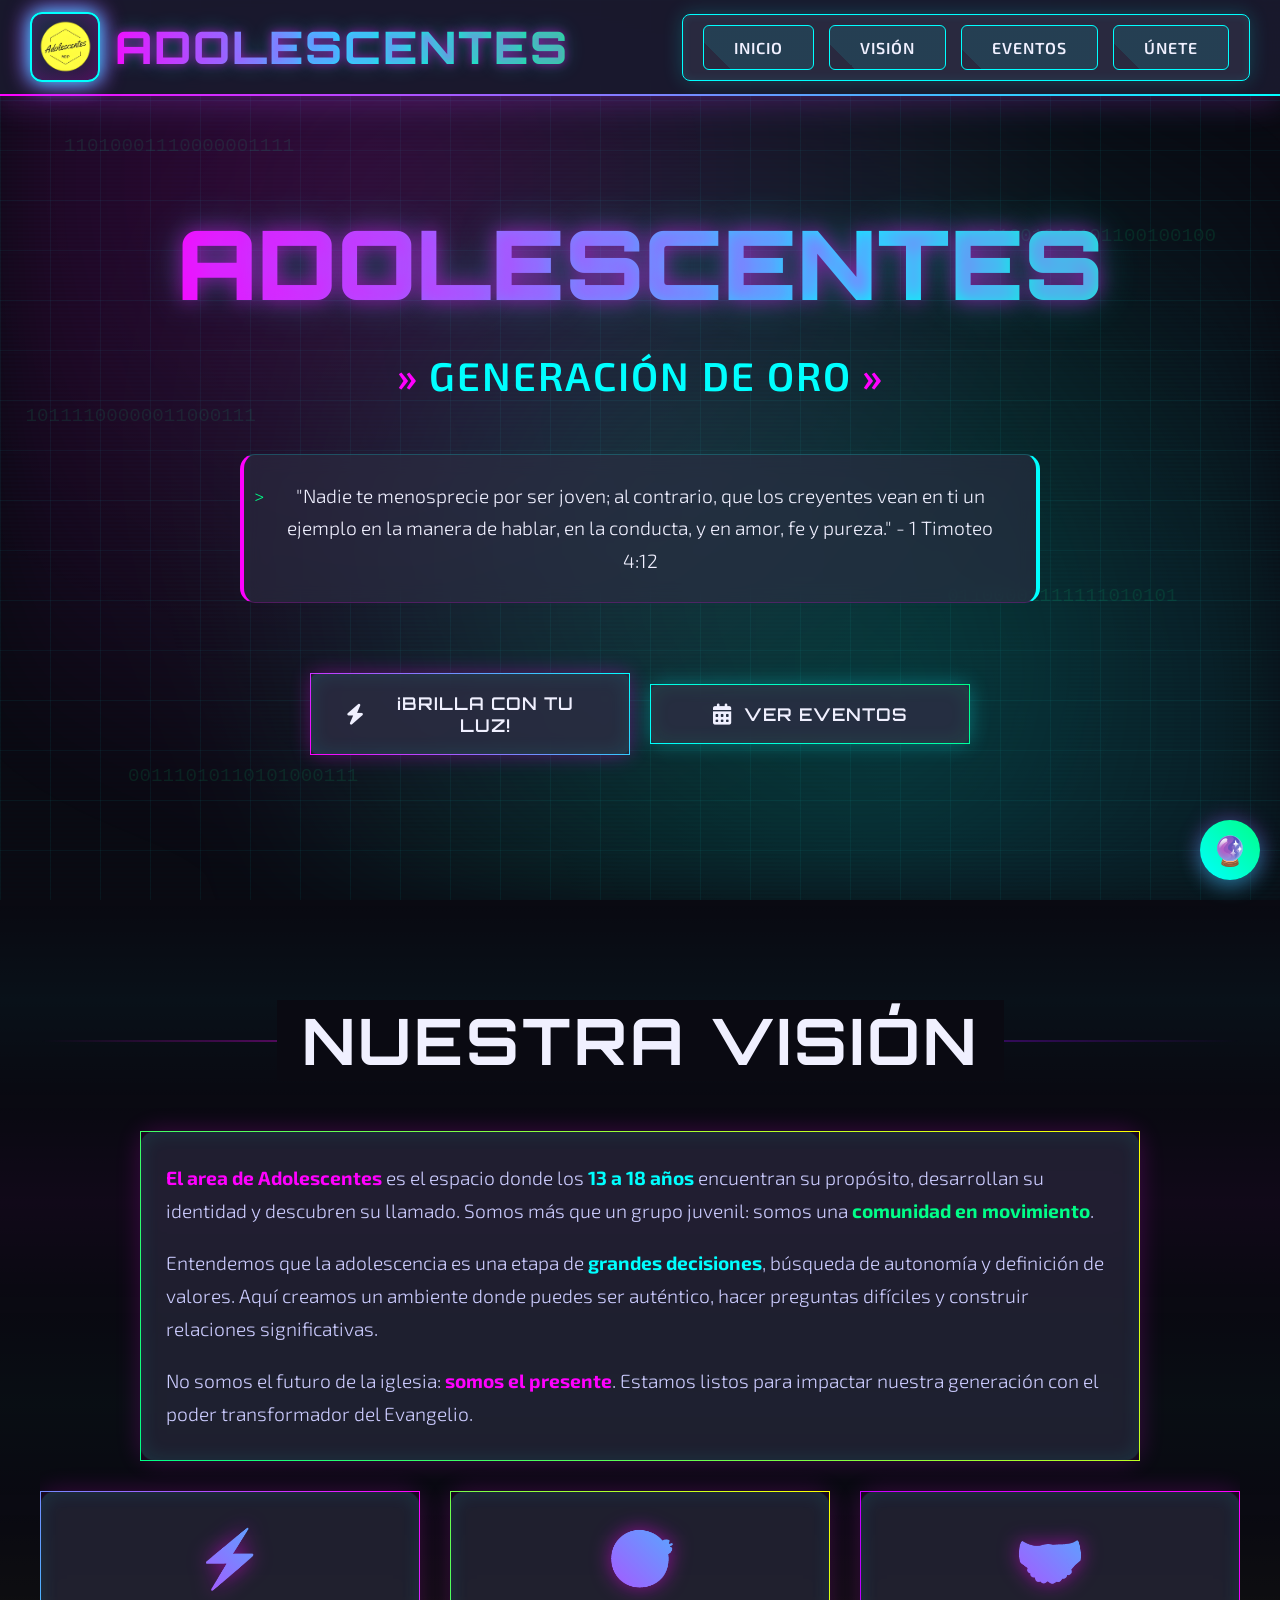
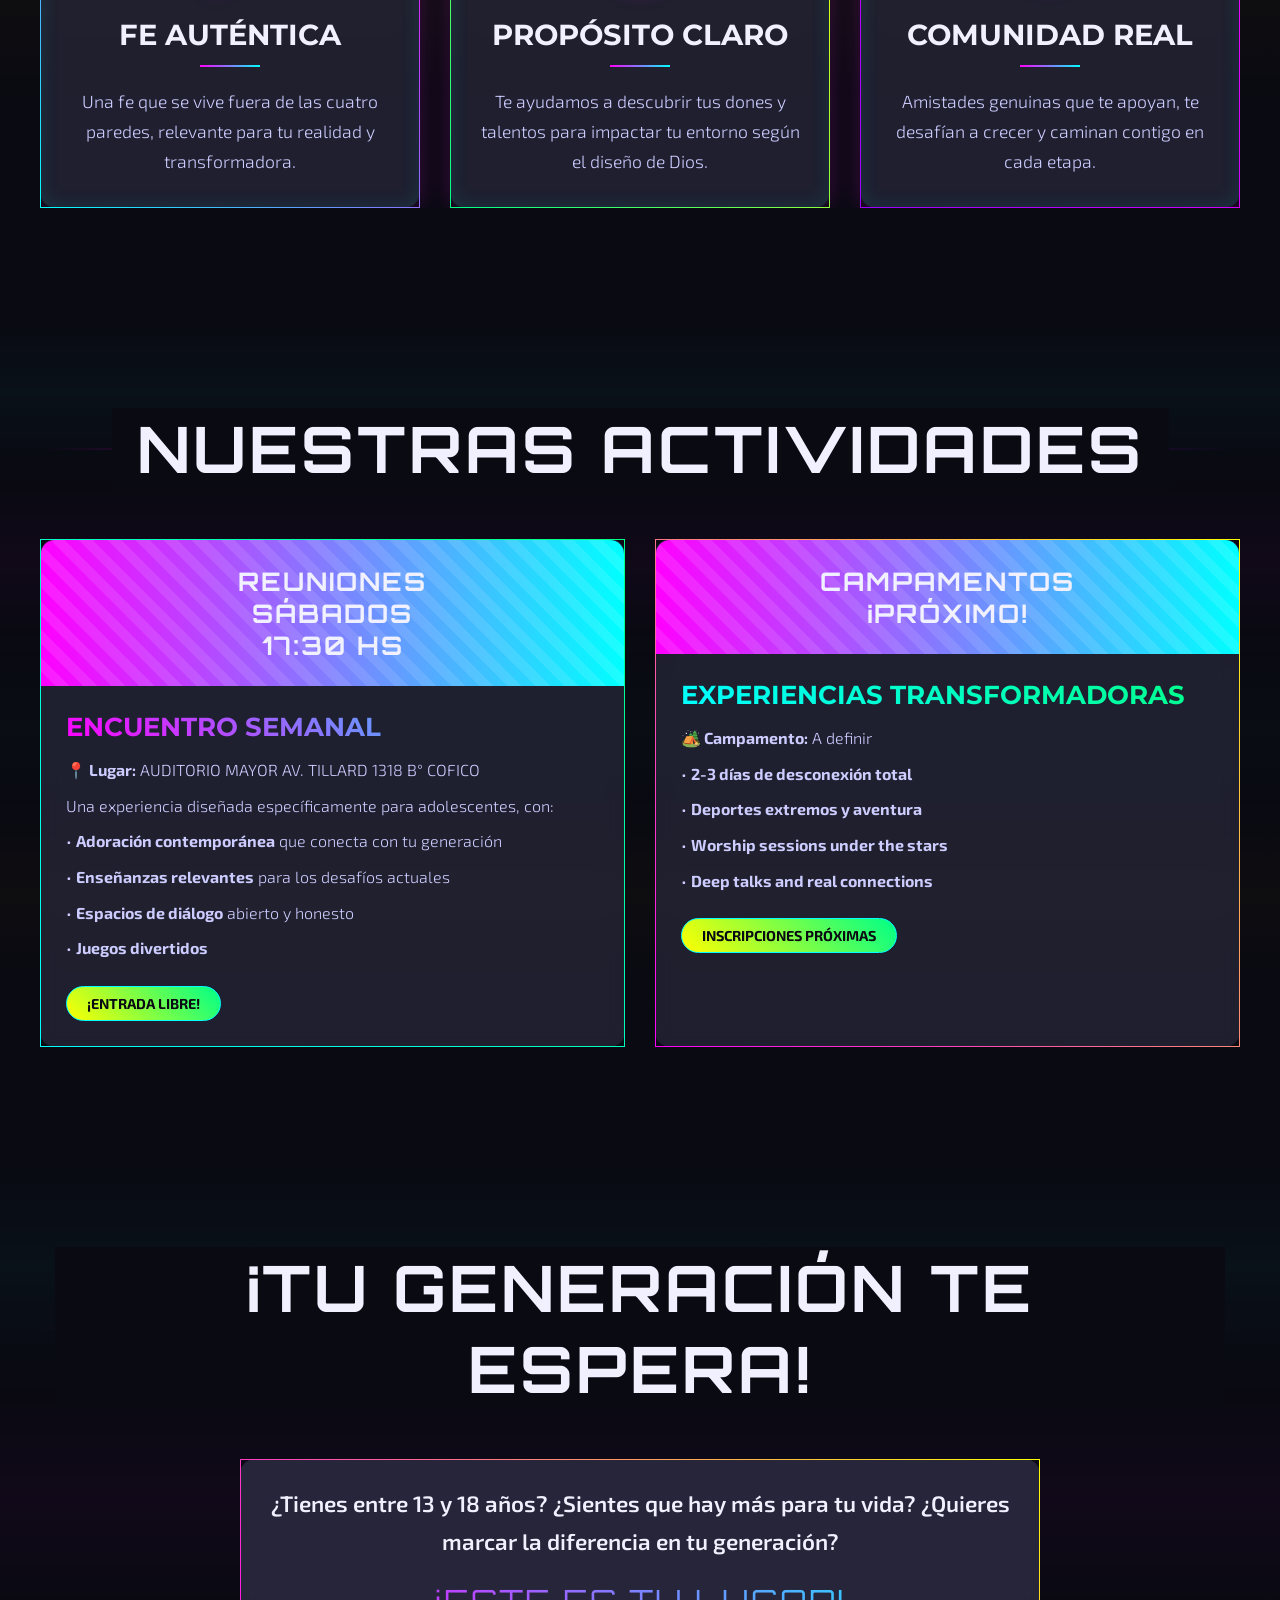
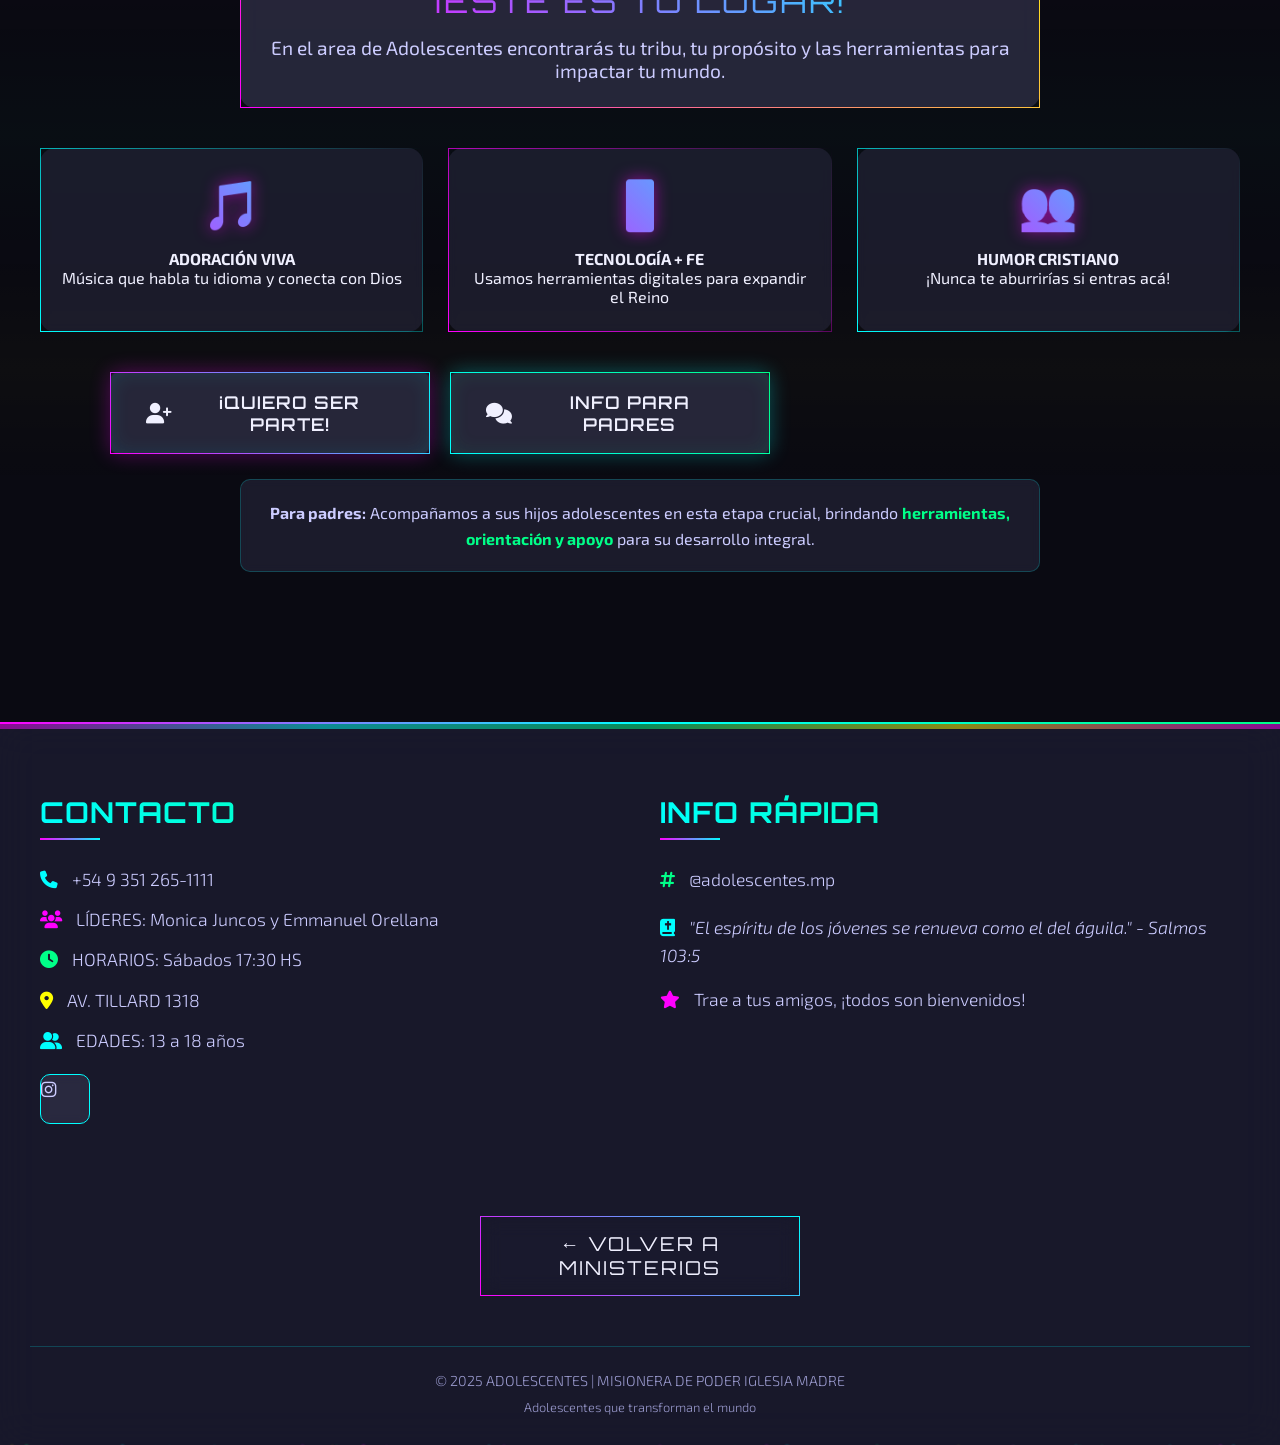
==== ministerios/ministerio-adolescentes.html @ eb5b88ab "Primer subida de la pagina" ====
<!DOCTYPE html>
<html lang="es">
<head>
    <meta charset="UTF-8">
    <meta name="viewport" content="width=device-width, initial-scale=1.0, maximum-scale=5.0">
    <title>ADOLESCENTES | Misionera de Poder</title>
    <link href="https://fonts.googleapis.com/css2?family=Orbitron:wght@400;500;600;700;800&family=Exo+2:wght@300;400;500;600;700&family=Montserrat:wght@400;500;600;700;800&family=Kanit:wght@300;400;600;800&display=swap" rel="stylesheet">
    <link rel="stylesheet" href="https://cdnjs.cloudflare.com/ajax/libs/font-awesome/6.4.0/css/all.min.css">
    <style>
        /* ============================================
           ESTILO TECH URBANO - CYBERPUNK ADOLESCENTE
           ============================================ */
        
        :root {
            /* Paleta cyberpunk/tech */
            --cyber-pink: #FF00FF;
            --cyber-blue: #00FFFF;
            --cyber-green: #00FF88;
            --cyber-yellow: #FFFF00;
            --cyber-purple: #9D00FF;
            --cyber-red: #FF0055;
            --cyber-dark: #0A0A12;
            --cyber-gray: #1A1A2E;
            --cyber-light: #2D2D44;
            --cyber-white: #F0F0FF;
            --hologram-blue: rgba(0, 255, 255, 0.3);
            --hologram-pink: rgba(255, 0, 255, 0.3);
            --grid-color: rgba(0, 255, 255, 0.1);
        }
        
        /* RESET CYBER */
        * {
            margin: 0;
            padding: 0;
            box-sizing: border-box;
        }
        
        body.cyber-teen-page {
            background: var(--cyber-dark);
            color: var(--cyber-white);
            font-family: 'Exo 2', sans-serif;
            overflow-x: hidden;
            position: relative;
            min-height: 100vh;
        }
        
        /* ======================
           1. BACKGROUND MATRIX
           ====================== */
        .cyber-background {
            position: fixed;
            top: 0;
            left: 0;
            width: 100%;
            height: 100%;
            z-index: -3;
            background: 
                /* Grid digital */
                linear-gradient(var(--grid-color) 1px, transparent 1px),
                linear-gradient(90deg, var(--grid-color) 1px, transparent 1px),
                /* Fondo base */
                radial-gradient(circle at 20% 20%, rgba(255, 0, 255, 0.05) 0%, transparent 40%),
                radial-gradient(circle at 80% 80%, rgba(0, 255, 255, 0.05) 0%, transparent 40%),
                radial-gradient(circle at 40% 60%, rgba(0, 255, 136, 0.03) 0%, transparent 40%),
                /* Efecto scanlines */
                repeating-linear-gradient(
                    0deg,
                    transparent,
                    transparent 2px,
                    rgba(0, 255, 255, 0.02) 2px,
                    rgba(0, 255, 255, 0.02) 4px
                );
            background-size: 50px 50px, 50px 50px, cover, cover, cover, 100% 100%;
            opacity: 0.5;
            animation: gridMove 20s linear infinite;
        }
        
        @keyframes gridMove {
            0% {
                background-position: 0 0, 0 0, 0 0, 0 0, 0 0, 0 0;
            }
            100% {
                background-position: 100px 100px, 100px 100px, 0 0, 0 0, 0 0, 0 0;
            }
        }
        
        /* Partículas de datos */
        .data-particle {
            position: fixed;
            width: 3px;
            height: 3px;
            background: var(--cyber-blue);
            border-radius: 50%;
            pointer-events: none;
            opacity: 0;
            animation: dataFall 15s linear infinite;
            filter: blur(1px);
        }
        
        @keyframes dataFall {
            0% {
                transform: translateY(-100px) translateX(0) rotate(0deg);
                opacity: 0;
            }
            10% {
                opacity: 0.8;
            }
            90% {
                opacity: 0.8;
            }
            100% {
                transform: translateY(100vh) translateX(100px) rotate(360deg);
                opacity: 0;
            }
        }
        
        /* ======================
           2. HEADER TECH WEAR CON MENÚ HAMBURGUESA
           ====================== */
        .cyber-header {
            position: fixed;
            top: 0;
            left: 0;
            width: 100%;
            z-index: 1000;
            padding: 12px 0;
            background: rgba(26, 26, 46, 0.98);
            backdrop-filter: blur(20px);
            border-bottom: 2px solid transparent;
            border-image: linear-gradient(90deg, var(--cyber-pink), var(--cyber-blue)) 1;
            box-shadow: 
                0 5px 30px rgba(255, 0, 255, 0.3),
                0 0 50px rgba(0, 255, 255, 0.2);
        }
        
        .cyber-nav-container {
            max-width: 1400px;
            margin: 0 auto;
            display: flex;
            justify-content: space-between;
            align-items: center;
            padding: 0 20px;
        }
        
        .cyber-logo {
            display: flex;
            align-items: center;
            gap: 15px;
            position: relative;
        }
        
        .hologram-logo {
            width: 60px;
            height: 60px;
            border-radius: 12px;
            object-fit: contain;
            border: 2px solid var(--cyber-blue);
            background: linear-gradient(135deg, rgba(0, 255, 255, 0.1), rgba(255, 0, 255, 0.1));
            padding: 6px;
            position: relative;
            overflow: hidden;
            box-shadow: 
                0 0 20px var(--cyber-blue),
                0 0 25px var(--cyber-pink),
                inset 0 0 20px rgba(255, 0, 255, 0.2);
            animation: hologramGlow 3s ease-in-out infinite alternate;
        }
        
        @keyframes hologramGlow {
            0% {
                box-shadow: 
                    0 0 15px var(--cyber-blue),
                    0 0 20px var(--cyber-pink),
                    inset 0 0 15px rgba(255, 0, 255, 0.2);
                filter: hue-rotate(0deg);
            }
            100% {
                box-shadow: 
                    0 0 20px var(--cyber-pink),
                    0 0 25px var(--cyber-blue),
                    inset 0 0 20px rgba(0, 255, 255, 0.3);
                filter: hue-rotate(60deg);
            }
        }
        
        .cyber-title {
            font-family: 'Orbitron', sans-serif;
            font-size: 2.2rem;
            background: linear-gradient(90deg, var(--cyber-pink), var(--cyber-blue), var(--cyber-green));
            -webkit-background-clip: text;
            background-clip: text;
            color: transparent;
            font-weight: 800;
            letter-spacing: 2px;
            text-transform: uppercase;
            position: relative;
            text-shadow: 
                0 0 10px rgba(255, 0, 255, 0.5),
                0 0 20px rgba(0, 255, 255, 0.3);
        }
        
        /* Menú Hamburguesa - Estilo Cyberpunk */
        .cyber-nav {
            display: flex;
            align-items: center;
        }
        
        /* Menú normal para desktop */
        .cyber-nav-desktop {
            display: flex;
            gap: 15px;
            background: rgba(45, 45, 68, 0.8);
            padding: 10px 20px;
            border-radius: 8px;
            border: 1px solid var(--cyber-blue);
            box-shadow: 
                inset 0 0 10px rgba(0, 255, 255, 0.1),
                0 0 20px rgba(0, 255, 255, 0.2);
        }
        
        /* Botón Hamburguesa */
        .cyber-hamburger {
            display: none;
            flex-direction: column;
            justify-content: space-between;
            width: 40px;
            height: 30px;
            background: transparent;
            border: none;
            cursor: pointer;
            padding: 0;
            position: relative;
            z-index: 1001;
        }
        
        .cyber-hamburger span {
            display: block;
            height: 4px;
            width: 100%;
            background: linear-gradient(90deg, var(--cyber-pink), var(--cyber-blue));
            border-radius: 2px;
            transition: all 0.3s ease;
            box-shadow: 0 0 5px rgba(255, 0, 255, 0.5);
        }
        
        .cyber-hamburger.active span:nth-child(1) {
            transform: rotate(45deg) translate(8px, 8px);
            background: var(--cyber-pink);
        }
        
        .cyber-hamburger.active span:nth-child(2) {
            opacity: 0;
        }
        
        .cyber-hamburger.active span:nth-child(3) {
            transform: rotate(-45deg) translate(7px, -7px);
            background: var(--cyber-blue);
        }
        
        /* Menú móvil */
        .cyber-mobile-menu {
            position: fixed;
            top: 0;
            right: -100%;
            width: 100%;
            max-width: 350px;
            height: 100vh;
            background: rgba(10, 10, 18, 0.98);
            backdrop-filter: blur(25px);
            border-left: 2px solid transparent;
            border-image: linear-gradient(180deg, var(--cyber-pink), var(--cyber-blue)) 1;
            box-shadow: 
                -10px 0 30px rgba(255, 0, 255, 0.3),
                -5px 0 50px rgba(0, 255, 255, 0.2);
            padding: 100px 30px 30px;
            transition: right 0.4s cubic-bezier(0.68, -0.55, 0.265, 1.55);
            z-index: 1000;
            overflow-y: auto;
        }
        
        .cyber-mobile-menu.active {
            right: 0;
        }
        
        .cyber-mobile-menu::before {
            content: '';
            position: absolute;
            top: 0;
            left: 0;
            width: 100%;
            height: 100%;
            background: 
                radial-gradient(circle at 20% 30%, rgba(255, 0, 255, 0.1) 0%, transparent 50%),
                radial-gradient(circle at 80% 70%, rgba(0, 255, 255, 0.1) 0%, transparent 50%);
            pointer-events: none;
            z-index: -1;
        }
        
        .mobile-menu-header {
            text-align: center;
            margin-bottom: 40px;
            padding-bottom: 20px;
            border-bottom: 1px solid rgba(0, 255, 255, 0.3);
        }
        
        .mobile-menu-header h3 {
            font-family: 'Orbitron', sans-serif;
            font-size: 1.8rem;
            background: linear-gradient(90deg, var(--cyber-pink), var(--cyber-blue));
            -webkit-background-clip: text;
            background-clip: text;
            color: transparent;
            margin-bottom: 10px;
        }
        
        .mobile-menu-items {
            display: flex;
            flex-direction: column;
            gap: 15px;
        }
        
        .mobile-menu-btn {
            padding: 18px 25px;
            background: rgba(45, 45, 68, 0.7);
            border: 1px solid transparent;
            border-image: linear-gradient(90deg, var(--cyber-blue), var(--cyber-pink)) 1;
            border-radius: 10px;
            color: var(--cyber-white);
            font-family: 'Exo 2', sans-serif;
            font-weight: 600;
            font-size: 1.1rem;
            text-transform: uppercase;
            letter-spacing: 1px;
            text-align: left;
            cursor: pointer;
            transition: all 0.3s ease;
            display: flex;
            align-items: center;
            gap: 15px;
            position: relative;
            overflow: hidden;
        }
        
        .mobile-menu-btn::before {
            content: '>';
            color: var(--cyber-green);
            font-weight: bold;
            opacity: 0;
            transition: opacity 0.3s ease;
        }
        
        .mobile-menu-btn:hover,
        .mobile-menu-btn:active {
            background: rgba(255, 0, 255, 0.1);
            transform: translateX(10px);
            border-image: linear-gradient(90deg, var(--cyber-pink), var(--cyber-blue)) 1;
            box-shadow: 
                0 5px 15px rgba(255, 0, 255, 0.2),
                inset 0 0 10px rgba(0, 255, 255, 0.1);
        }
        
        .mobile-menu-btn:hover::before,
        .mobile-menu-btn:active::before {
            opacity: 1;
        }
        
        .mobile-menu-btn i {
            color: var(--cyber-blue);
            font-size: 1.2rem;
            width: 25px;
        }
        
        .mobile-menu-footer {
            margin-top: 40px;
            padding-top: 20px;
            border-top: 1px solid rgba(255, 0, 255, 0.3);
            text-align: center;
        }
        
        .mobile-menu-footer p {
            color: #CCCCFF;
            font-size: 0.9rem;
            opacity: 0.8;
        }
        
        .menu-overlay {
            position: fixed;
            top: 0;
            left: 0;
            width: 100%;
            height: 100%;
            background: rgba(0, 0, 0, 0.7);
            backdrop-filter: blur(5px);
            z-index: 999;
            opacity: 0;
            visibility: hidden;
            transition: all 0.3s ease;
        }
        
        .menu-overlay.active {
            opacity: 1;
            visibility: visible;
        }
        
        /* Botones estilo terminal para desktop */
        .terminal-btn {
            padding: 12px 25px;
            background: transparent;
            border: 1px solid var(--cyber-blue);
            color: var(--cyber-white);
            font-family: 'Exo 2', sans-serif;
            font-weight: 600;
            text-transform: uppercase;
            letter-spacing: 1px;
            cursor: pointer;
            position: relative;
            overflow: hidden;
            transition: all 0.3s ease;
            font-size: 0.9rem;
            border-radius: 6px;
            background: linear-gradient(45deg, transparent 50%, rgba(0, 255, 255, 0.1) 50%);
            background-size: 250% 250%;
            background-position: right bottom;
        }
        
        .terminal-btn:hover {
            background-position: left top;
            border-color: var(--cyber-pink);
            color: var(--cyber-pink);
            transform: translateY(-2px);
            box-shadow: 
                0 5px 15px rgba(255, 0, 255, 0.3),
                inset 0 0 10px rgba(255, 0, 255, 0.1);
        }
        
        .terminal-btn::before {
            content: '>';
            position: absolute;
            left: 10px;
            opacity: 0;
            transition: opacity 0.3s ease;
        }
        
        .terminal-btn:hover::before {
            opacity: 1;
        }
        
        /* ======================
           3. HERO CYBERPUNK
           ====================== */
        .cyber-hero {
            min-height: 100vh;
            display: flex;
            flex-direction: column;
            align-items: center;
            justify-content: center;
            padding: 100px 20px 40px;
            position: relative;
            overflow: hidden;
            text-align: center;
        }
        
        .cyber-hero::before {
            content: '';
            position: absolute;
            top: 0;
            left: 0;
            width: 100%;
            height: 100%;
            background: 
                radial-gradient(circle at 30% 20%, rgba(255, 0, 255, 0.15) 0%, transparent 60%),
                radial-gradient(circle at 70% 80%, rgba(0, 255, 255, 0.15) 0%, transparent 60%),
                radial-gradient(circle at 50% 50%, rgba(0, 255, 136, 0.1) 0%, transparent 70%);
            z-index: -1;
            filter: blur(40px);
        }
        
        .main-title-cyber {
            font-family: 'Orbitron', sans-serif;
            font-weight: 900;
            font-size: 3.5rem;
            text-transform: uppercase;
            margin-bottom: 15px;
            position: relative;
            line-height: 1;
            padding: 0 15px;
        }
        
        .title-cyber {
            background: linear-gradient(
                90deg,
                var(--cyber-pink),
                var(--cyber-blue),
                var(--cyber-green),
                var(--cyber-yellow),
                var(--cyber-purple)
            );
            -webkit-background-clip: text;
            background-clip: text;
            color: transparent;
            background-size: 300% 300%;
            animation: cyberFlow 8s ease infinite;
            position: relative;
            display: inline-block;
            text-shadow: 
                0 0 20px rgba(255, 0, 255, 0.5),
                0 0 40px rgba(0, 255, 255, 0.3);
        }
        
        @keyframes cyberFlow {
            0%, 100% { background-position: 0% 50%; }
            50% { background-position: 100% 50%; }
        }
        
        .hero-subtitle-cyber {
            font-family: 'Exo 2', sans-serif;
            font-size: 1.8rem;
            margin: 25px 0;
            color: var(--cyber-blue);
            font-weight: 600;
            letter-spacing: 2px;
            text-transform: uppercase;
            position: relative;
            display: inline-block;
            padding: 0 20px;
        }
        
        .hero-subtitle-cyber::before,
        .hero-subtitle-cyber::after {
            content: '»';
            color: var(--cyber-pink);
            margin: 0 10px;
            animation: blink 1s infinite alternate;
        }
        
        @keyframes blink {
            0% { opacity: 0.3; }
            100% { opacity: 1; }
        }
        
        .hero-tagline-cyber {
            font-size: 1.2rem;
            max-width: 800px;
            margin: 30px auto;
            color: var(--cyber-white);
            line-height: 1.7;
            background: rgba(45, 45, 68, 0.6);
            padding: 25px;
            border-radius: 15px;
            border-left: 4px solid var(--cyber-pink);
            border-right: 4px solid var(--cyber-blue);
            position: relative;
            font-weight: 300;
            backdrop-filter: blur(10px);
            border-top: 1px solid rgba(0, 255, 255, 0.2);
            border-bottom: 1px solid rgba(255, 0, 255, 0.2);
        }
        
        .hero-tagline-cyber::before {
            content: '>';
            position: absolute;
            left: 10px;
            color: var(--cyber-green);
            animation: cursorBlink 1s infinite;
        }
        
        @keyframes cursorBlink {
            0%, 100% { opacity: 0; }
            50% { opacity: 1; }
        }
        
        /* Botones estilo interfaz */
        .cyber-buttons {
            display: flex;
            flex-direction: column;
            gap: 20px;
            justify-content: center;
            align-items: center;
            width: 100%;
            max-width: 500px;
            margin-top: 40px;
        }
        
        .interface-btn {
            padding: 18px 35px;
            font-family: 'Orbitron', sans-serif;
            font-weight: 600;
            font-size: 1.1rem;
            text-transform: uppercase;
            letter-spacing: 1px;
            border: none;
            cursor: pointer;
            position: relative;
            overflow: hidden;
            transition: all 0.4s ease;
            border-radius: 8px;
            width: 100%;
            max-width: 320px;
            display: flex;
            align-items: center;
            justify-content: center;
            gap: 12px;
            background: rgba(45, 45, 68, 0.8);
            backdrop-filter: blur(10px);
            border: 1px solid transparent;
        }
        
        .interface-btn-primary {
            border-image: linear-gradient(45deg, var(--cyber-pink), var(--cyber-blue)) 1;
            color: var(--cyber-white);
            box-shadow: 
                0 0 20px rgba(255, 0, 255, 0.3),
                inset 0 0 20px rgba(0, 255, 255, 0.1);
        }
        
        .interface-btn-secondary {
            border-image: linear-gradient(45deg, var(--cyber-blue), var(--cyber-green)) 1;
            color: var(--cyber-white);
            box-shadow: 
                0 0 20px rgba(0, 255, 255, 0.3),
                inset 0 0 20px rgba(0, 255, 136, 0.1);
        }
        
        .interface-btn:hover {
            transform: translateY(-5px) scale(1.05);
            box-shadow: 
                0 10px 30px rgba(255, 0, 255, 0.5),
                inset 0 0 30px rgba(0, 255, 255, 0.2);
        }
        
        .btn-icon-cyber {
            font-size: 1.3rem;
            animation: iconPulse 2s infinite alternate;
        }
        
        @keyframes iconPulse {
            0% { 
                transform: scale(1);
                filter: drop-shadow(0 0 5px var(--cyber-blue));
            }
            100% { 
                transform: scale(1.2);
                filter: drop-shadow(0 0 10px var(--cyber-pink));
            }
        }
        
        /* ======================
           4. SECTIONS HUD STYLE
           ====================== */
        .cyber-section {
            padding: 80px 20px;
            position: relative;
            overflow: hidden;
        }
        
        .cyber-section::before {
            content: '';
            position: absolute;
            top: 0;
            left: 0;
            width: 100%;
            height: 100%;
            background: linear-gradient(
                180deg,
                transparent 0%,
                rgba(0, 255, 255, 0.03) 10%,
                transparent 20%,
                rgba(255, 0, 255, 0.03) 30%,
                transparent 40%,
                rgba(0, 255, 136, 0.02) 50%,
                transparent 60%,
                rgba(255, 255, 0, 0.02) 70%,
                transparent 80%
            );
            pointer-events: none;
        }
        
        .section-container-cyber {
            max-width: 1200px;
            margin: 0 auto;
            position: relative;
            padding: 0 15px;
        }
        
        .section-title-cyber {
            font-family: 'Orbitron', sans-serif;
            font-size: 2.5rem;
            text-align: center;
            margin-bottom: 50px;
            text-transform: uppercase;
            position: relative;
            color: var(--cyber-white);
            letter-spacing: 3px;
            padding: 0 15px;
        }
        
        .section-title-cyber::before {
            content: '';
            position: absolute;
            top: 50%;
            left: 0;
            width: 100%;
            height: 2px;
            background: linear-gradient(90deg, 
                transparent,
                var(--cyber-pink),
                var(--cyber-blue),
                var(--cyber-green),
                var(--cyber-purple),
                transparent
            );
            z-index: -1;
            transform: translateY(-50%);
            opacity: 0.3;
        }
        
        .section-title-text-cyber {
            background: var(--cyber-dark);
            padding: 0 25px;
            position: relative;
            display: inline-block;
        }
        
        /* Tarjetas estilo panel HUD */
        .hud-grid {
            display: grid;
            grid-template-columns: 1fr;
            gap: 30px;
        }
        
        .hud-card {
            background: rgba(45, 45, 68, 0.6);
            border-radius: 15px;
            padding: 30px 25px;
            position: relative;
            overflow: hidden;
            border: 1px solid transparent;
            border-image: linear-gradient(45deg, var(--cyber-blue), var(--cyber-pink)) 1;
            transition: all 0.4s ease;
            backdrop-filter: blur(10px);
            box-shadow: 
                inset 0 0 20px rgba(0, 255, 255, 0.1),
                0 0 25px rgba(255, 0, 255, 0.2);
        }
        
        .hud-card:nth-child(even) {
            border-image: linear-gradient(45deg, var(--cyber-green), var(--cyber-yellow)) 1;
        }
        
        .hud-card:nth-child(3n) {
            border-image: linear-gradient(45deg, var(--cyber-purple), var(--cyber-pink)) 1;
        }
        
        .hud-card:hover {
            transform: translateY(-8px) scale(1.02);
            box-shadow: 
                inset 0 0 25px rgba(0, 255, 255, 0.2),
                0 10px 35px rgba(255, 0, 255, 0.3),
                0 0 40px rgba(0, 255, 136, 0.3);
        }
        
        .hud-card::before {
            content: '';
            position: absolute;
            top: 0;
            left: -100%;
            width: 100%;
            height: 100%;
            background: linear-gradient(
                90deg,
                transparent,
                rgba(255, 255, 255, 0.1),
                transparent
            );
            transition: left 0.7s ease;
        }
        
        .hud-card:hover::before {
            left: 100%;
        }
        
        .card-icon-cyber {
            font-size: 3.5rem;
            margin-bottom: 25px;
            text-align: center;
            background: linear-gradient(45deg, var(--cyber-pink), var(--cyber-blue));
            -webkit-background-clip: text;
            background-clip: text;
            color: transparent;
            filter: drop-shadow(0 0 10px rgba(255, 0, 255, 0.5));
            animation: iconFloat 3s ease-in-out infinite;
        }
        
        @keyframes iconFloat {
            0%, 100% { transform: translateY(0); }
            50% { transform: translateY(-10px); }
        }
        
        .hud-card h3 {
            font-family: 'Montserrat', sans-serif;
            font-size: 1.8rem;
            margin-bottom: 20px;
            color: var(--cyber-white);
            text-align: center;
            font-weight: 700;
            position: relative;
            padding-bottom: 15px;
        }
        
        .hud-card h3::after {
            content: '';
            position: absolute;
            bottom: 0;
            left: 50%;
            transform: translateX(-50%);
            width: 60px;
            height: 2px;
            background: linear-gradient(90deg, var(--cyber-pink), var(--cyber-blue));
        }
        
        .hud-card p {
            color: #CCCCFF;
            line-height: 1.7;
            text-align: center;
            font-size: 1.1rem;
            font-weight: 300;
        }
        
        /* ======================
           5. EVENTOS TECH
           ====================== */
        .tech-grid {
            display: grid;
            grid-template-columns: 1fr;
            gap: 30px;
        }
        
        .tech-card {
            background: rgba(45, 45, 68, 0.6);
            border-radius: 15px;
            overflow: hidden;
            border: 1px solid transparent;
            border-image: linear-gradient(45deg, var(--cyber-blue), var(--cyber-green)) 1;
            transition: all 0.4s ease;
            position: relative;
            backdrop-filter: blur(10px);
        }
        
        .tech-card:nth-child(even) {
            border-image: linear-gradient(45deg, var(--cyber-pink), var(--cyber-yellow)) 1;
        }
        
        .tech-card:hover {
            transform: translateY(-8px);
            box-shadow: 
                0 12px 35px rgba(0, 255, 255, 0.3),
                0 0 40px rgba(255, 0, 255, 0.3);
        }
        
        .tech-date {
            background: linear-gradient(90deg, var(--cyber-pink), var(--cyber-blue));
            padding: 25px;
            text-align: center;
            font-family: 'Orbitron', sans-serif;
            font-weight: 700;
            font-size: 1.6rem;
            color: var(--cyber-white);
            letter-spacing: 2px;
            position: relative;
            overflow: hidden;
        }
        
        .tech-date::before {
            content: '';
            position: absolute;
            top: 0;
            left: 0;
            width: 100%;
            height: 100%;
            background: repeating-linear-gradient(
                45deg,
                transparent,
                transparent 10px,
                rgba(255, 255, 255, 0.1) 10px,
                rgba(255, 255, 255, 0.1) 20px
            );
        }
        
        .tech-content {
            padding: 25px;
        }
        
        .tech-content h4 {
            font-family: 'Montserrat', sans-serif;
            font-size: 1.6rem;
            margin-bottom: 15px;
            background: linear-gradient(45deg, var(--cyber-pink), var(--cyber-blue));
            -webkit-background-clip: text;
            background-clip: text;
            color: transparent;
            font-weight: 700;
        }
        
        .tech-card:nth-child(even) .tech-content h4 {
            background: linear-gradient(45deg, var(--cyber-blue), var(--cyber-green));
            -webkit-background-clip: text;
            background-clip: text;
            color: transparent;
        }
        
        .tech-content p {
            color: #CCCCFF;
            margin-bottom: 10px;
            line-height: 1.6;
            font-weight: 300;
            font-size: 1rem;
        }
        
        .tech-tag {
            display: inline-block;
            background: linear-gradient(45deg, var(--cyber-yellow), var(--cyber-green));
            color: var(--cyber-dark);
            padding: 8px 20px;
            border-radius: 20px;
            font-size: 0.9rem;
            margin-top: 15px;
            font-weight: 700;
            border: 1px solid var(--cyber-blue);
        }
        
        /* ======================
           6. VALORES DIGITALES
           ====================== */
        .digital-values {
            display: grid;
            grid-template-columns: repeat(auto-fit, minmax(220px, 1fr));
            gap: 25px;
            margin-top: 40px;
        }
        
        .value-chip {
            background: rgba(45, 45, 68, 0.5);
            padding: 25px 20px;
            border-radius: 15px;
            text-align: center;
            border: 1px solid transparent;
            border-image: linear-gradient(45deg, var(--cyber-blue), transparent) 1;
            transition: all 0.3s ease;
            position: relative;
            overflow: hidden;
            backdrop-filter: blur(5px);
        }
        
        .value-chip:nth-child(even) {
            border-image: linear-gradient(45deg, var(--cyber-pink), transparent) 1;
        }
        
        .value-chip:hover {
            transform: translateY(-5px) scale(1.05);
            box-shadow: 
                0 10px 25px rgba(0, 255, 255, 0.3),
                inset 0 0 20px rgba(255, 0, 255, 0.1);
        }
        
        .icon-chip {
            font-size: 3rem;
            margin-bottom: 15px;
            background: linear-gradient(45deg, var(--cyber-pink), var(--cyber-blue));
            -webkit-background-clip: text;
            background-clip: text;
            color: transparent;
            filter: drop-shadow(0 0 8px rgba(255, 0, 255, 0.5));
        }
        
        /* ======================
           7. FOOTER CYBER
           ====================== */
        .cyber-footer {
            background: rgba(26, 26, 46, 0.9);
            padding: 60px 20px 25px;
            border-top: 2px solid transparent;
            border-image: linear-gradient(90deg, var(--cyber-pink), var(--cyber-blue), var(--cyber-green)) 1;
            position: relative;
            overflow: hidden;
            backdrop-filter: blur(20px);
        }
        
        .cyber-footer::before {
            content: '';
            position: absolute;
            top: 0;
            left: 0;
            width: 100%;
            height: 5px;
            background: linear-gradient(90deg, 
                var(--cyber-pink), 
                var(--cyber-blue), 
                var(--cyber-green),
                var(--cyber-yellow),
                var(--cyber-pink));
            opacity: 0.5;
        }
        
        .footer-content-cyber {
            max-width: 1200px;
            margin: 0 auto;
            position: relative;
            z-index: 2;
            display: grid;
            grid-template-columns: 1fr;
            gap: 40px;
        }
        
        .footer-column-cyber h4 {
            font-family: 'Orbitron', sans-serif;
            font-size: 1.8rem;
            margin-bottom: 25px;
            background: linear-gradient(45deg, var(--cyber-blue), var(--cyber-green));
            -webkit-background-clip: text;
            background-clip: text;
            color: transparent;
            letter-spacing: 1px;
            position: relative;
            padding-bottom: 10px;
        }
        
        .footer-column-cyber h4::after {
            content: '';
            position: absolute;
            bottom: 0;
            left: 0;
            width: 60px;
            height: 2px;
            background: linear-gradient(90deg, var(--cyber-pink), var(--cyber-blue));
        }
        
        .footer-column-cyber p, .footer-column-cyber a {
            color: #CCCCFF;
            margin-bottom: 12px;
            display: block;
            text-decoration: none;
            transition: all 0.3s ease;
            font-size: 1.1rem;
            font-weight: 300;
            line-height: 1.6;
        }
        
        .footer-column-cyber a:hover {
            color: var(--cyber-pink);
            transform: translateX(5px);
            text-shadow: 0 0 10px rgba(255, 0, 255, 0.5);
        }
        
        .social-cyber {
            display: flex;
            gap: 15px;
            margin-top: 20px;
            flex-wrap: wrap;
        }
        
        .social-chip {
            width: 50px;
            height: 50px;
            border-radius: 10px;
            background: rgba(45, 45, 68, 0.8);
            display: flex;
            align-items: center;
            justify-content: center;
            color: var(--cyber-white);
            font-size: 1.3rem;
            transition: all 0.3s ease;
            border: 1px solid var(--cyber-blue);
            text-decoration: none;
            backdrop-filter: blur(5px);
        }
        
        .social-chip:hover {
            transform: translateY(-5px) rotate(5deg);
            border-color: var(--cyber-pink);
            color: var(--cyber-pink);
            box-shadow: 
                0 5px 15px rgba(255, 0, 255, 0.4),
                inset 0 0 10px rgba(0, 255, 255, 0.2);
        }
        
        .back-home-cyber {
            display: inline-block;
            margin-top: 40px;
            padding: 15px 40px;
            background: transparent;
            color: var(--cyber-white);
            text-decoration: none;
            border-radius: 8px;
            font-family: 'Orbitron', sans-serif;
            font-size: 1.2rem;
            letter-spacing: 2px;
            transition: all 0.3s ease;
            border: 1px solid transparent;
            border-image: linear-gradient(45deg, var(--cyber-pink), var(--cyber-blue)) 1;
            backdrop-filter: blur(10px);
            width: 100%;
            max-width: 320px;
            text-align: center;
        }
        
        .back-home-cyber:hover {
            transform: translateY(-3px);
            color: var(--cyber-pink);
            box-shadow: 
                0 5px 20px rgba(255, 0, 255, 0.4),
                inset 0 0 20px rgba(0, 255, 255, 0.1);
        }
        
        .copyright-cyber {
            text-align: center;
            margin-top: 50px;
            padding-top: 25px;
            border-top: 1px solid rgba(0, 255, 255, 0.2);
            color: #9999CC;
            font-size: 0.9rem;
            position: relative;
            z-index: 2;
            font-weight: 300;
        }
        
        /* ======================
           8. RESPONSIVE MEJORADO CON MENÚ HAMBURGUESA
           ====================== */
        /* Menú hamburguesa solo en móviles y tablets */
        @media (max-width: 1024px) {
            .cyber-nav-desktop {
                display: none;
            }
            
            .cyber-hamburger {
                display: flex;
            }
            
            .cyber-title {
                font-size: 2rem;
            }
            
            .hologram-logo {
                width: 55px;
                height: 55px;
            }
        }
        
        /* Menú normal en desktop */
        @media (min-width: 1025px) {
            .cyber-mobile-menu,
            .cyber-hamburger,
            .menu-overlay {
                display: none;
            }
            
            .cyber-nav-desktop {
                display: flex;
            }
        }
        
        /* Teléfonos pequeños (≤ 360px) */
        @media (max-width: 360px) {
            .cyber-title {
                font-size: 1.7rem;
            }
            
            .hologram-logo {
                width: 50px;
                height: 50px;
            }
            
            .main-title-cyber {
                font-size: 2.5rem;
            }
            
            .hero-subtitle-cyber {
                font-size: 1.4rem;
            }
            
            .cyber-mobile-menu {
                max-width: 300px;
                padding: 90px 20px 20px;
            }
            
            .mobile-menu-btn {
                padding: 16px 20px;
                font-size: 1rem;
            }
        }
        
        /* Teléfonos (≥ 361px) */
        @media (min-width: 361px) and (max-width: 480px) {
            .cyber-title {
                font-size: 1.9rem;
            }
            
            .main-title-cyber {
                font-size: 2.8rem;
            }
            
            .hero-subtitle-cyber {
                font-size: 1.6rem;
            }
            
            .section-title-cyber {
                font-size: 2.2rem;
            }
        }
        
        /* Tablets (≥ 481px) */
        @media (min-width: 481px) and (max-width: 768px) {
            .cyber-title {
                font-size: 2.2rem;
            }
            
            .hologram-logo {
                width: 60px;
                height: 60px;
            }
            
            .main-title-cyber {
                font-size: 3.5rem;
            }
            
            .hero-subtitle-cyber {
                font-size: 2rem;
            }
            
            .section-title-cyber {
                font-size: 2.8rem;
            }
            
            .hud-grid {
                grid-template-columns: 1fr;
            }
            
            .tech-grid {
                grid-template-columns: 1fr;
            }
            
            .digital-values {
                grid-template-columns: repeat(2, 1fr);
            }
            
            .footer-content-cyber {
                grid-template-columns: repeat(2, 1fr);
            }
            
            .interface-btn {
                max-width: 350px;
            }
        }
        
        /* Tablets grandes (≥ 769px) */
        @media (min-width: 769px) and (max-width: 1024px) {
            .cyber-title {
                font-size: 2.5rem;
            }
            
            .hologram-logo {
                width: 65px;
                height: 65px;
            }
            
            .main-title-cyber {
                font-size: 4.5rem;
            }
            
            .hero-subtitle-cyber {
                font-size: 2.3rem;
            }
            
            .section-title-cyber {
                font-size: 3.2rem;
            }
            
            .hud-grid {
                grid-template-columns: repeat(2, 1fr);
            }
            
            .tech-grid {
                grid-template-columns: repeat(2, 1fr);
            }
            
            .digital-values {
                grid-template-columns: repeat(3, 1fr);
            }
            
            .footer-content-cyber {
                grid-template-columns: repeat(2, 1fr);
            }
            
            .cyber-buttons {
                flex-direction: row;
                flex-wrap: wrap;
                max-width: 700px;
            }
            
            .interface-btn {
                max-width: 300px;
            }
        }
        
        /* Desktop (≥ 1025px) */
        @media (min-width: 1025px) {
            .main-title-cyber {
                font-size: 6rem;
            }
            
            .hero-subtitle-cyber {
                font-size: 2.5rem;
            }
            
            .section-title-cyber {
                font-size: 4rem;
            }
            
            .hud-grid {
                grid-template-columns: repeat(3, 1fr);
            }
            
            .tech-grid {
                grid-template-columns: repeat(2, 1fr);
            }
            
            .digital-values {
                grid-template-columns: repeat(3, 1fr);
            }
            
            .footer-content-cyber {
                grid-template-columns: repeat(2, 1fr);
            }
            
            .cyber-buttons {
                flex-direction: row;
                max-width: 800px;
            }
            
            .interface-btn {
                max-width: 320px;
            }
            
            .cyber-title {
                font-size: 2.8rem;
            }
            
            .hologram-logo {
                width: 70px;
                height: 70px;
            }
        }
        
        /* Desktop grande (≥ 1200px) */
        @media (min-width: 1200px) {
            .cyber-nav-container {
                padding: 0 30px;
            }
            
            .cyber-hero {
                padding: 120px 30px 50px;
            }
            
            .cyber-section {
                padding: 100px 30px;
            }
            
            .section-container-cyber {
                padding: 0;
            }
            
            .cyber-footer {
                padding: 70px 30px 30px;
            }
            
            .terminal-btn {
                padding: 12px 30px;
                font-size: 1rem;
            }
        }
        
        /* ======================
           9. ELEMENTOS CYBER
           ====================== */
        .scan-line {
            position: absolute;
            width: 100%;
            height: 2px;
            background: linear-gradient(90deg, 
                transparent, 
                var(--cyber-green), 
                transparent);
            opacity: 0;
            animation: scan 5s linear infinite;
            pointer-events: none;
            z-index: 100;
        }
        
        @keyframes scan {
            0% {
                top: 0%;
                opacity: 1;
            }
            100% {
                top: 100%;
                opacity: 0;
            }
        }
        
        .binary-code {
            position: fixed;
            font-family: 'Courier New', monospace;
            font-size: 1.2rem;
            color: var(--cyber-green);
            opacity: 0.1;
            pointer-events: none;
            z-index: -2;
            user-select: none;
        }
        
        /* ======================
           10. MEJORAS ESPECÍFICAS
           ====================== */
        /* Mejora para textos largos en móviles */
        .tech-content p br {
            display: none;
        }
        
        @media (min-width: 768px) {
            .tech-content p br {
                display: inline;
            }
        }
        
        /* Mejora para textos en tarjetas */
        .hud-card p,
        .tech-content p,
        .value-chip p {
            word-wrap: break-word;
            overflow-wrap: break-word;
            hyphens: auto;
        }
        
        /* Mejora para imágenes responsivas */
        img.hologram-logo {
            max-width: 100%;
            height: auto;
        }
        
        /* Mejora para contenedores */
        .section-container-cyber,
        .footer-content-cyber {
            width: 100%;
            overflow-x: hidden;
        }
        
        /* Mejora para scroll suave */
        html {
            scroll-behavior: smooth;
        }
        
        /* Mejora para botones táctiles */
        button, 
        .terminal-btn, 
        .interface-btn,
        .adolescentes-quick-btn,
        .social-chip,
        .mobile-menu-btn {
            -webkit-tap-highlight-color: transparent;
            touch-action: manipulation;
            min-height: 44px;
        }
        
        @media (max-width: 768px) {
            .terminal-btn,
            .interface-btn,
            .mobile-menu-btn {
                min-height: 50px;
            }
        }
        
        /* Prevenir zoom en inputs */
        input, textarea {
            font-size: 16px;
        }
        
        /* Animación de entrada para el menú móvil */
        @keyframes menuItemFadeIn {
            from {
                opacity: 0;
                transform: translateX(20px);
            }
            to {
                opacity: 1;
                transform: translateX(0);
            }
        }
        
        .mobile-menu-btn {
            animation: menuItemFadeIn 0.4s ease forwards;
            opacity: 0;
        }
        
        .mobile-menu-btn:nth-child(1) { animation-delay: 0.1s; }
        .mobile-menu-btn:nth-child(2) { animation-delay: 0.2s; }
        .mobile-menu-btn:nth-child(3) { animation-delay: 0.3s; }
        .mobile-menu-btn:nth-child(4) { animation-delay: 0.4s; }
        .mobile-menu-btn:nth-child(5) { animation-delay: 0.5s; }
    </style>
</head>
<body class="cyber-teen-page">
    <!-- Fondo matrix -->
    <div class="cyber-background"></div>
    
    <!-- Línea de escaneo -->
    <div class="scan-line"></div>
    
    <!-- Header -->
    <header class="cyber-header">
        <div class="cyber-nav-container">
            <div class="cyber-logo">
                <img src="../adolescentes.png" alt="GEN Z CREW - Cyber Teen Ministry" class="hologram-logo">
                <h1 class="cyber-title">ADOLESCENTES</h1>
            </div>
            
            <nav class="cyber-nav">
                <!-- Menú normal para desktop -->
                <div class="cyber-nav-desktop">
                    <button class="terminal-btn" data-scroll="inicio">INICIO</button>
                    <button class="terminal-btn" data-scroll="vision">VISIÓN</button>
                    <button class="terminal-btn" data-scroll="eventos">EVENTOS</button>
                    <button class="terminal-btn" data-scroll="unete">ÚNETE</button>
                </div>
                
                <!-- Botón hamburguesa para móvil/tablet -->
                <button class="cyber-hamburger" id="cyber-hamburger">
                    <span></span>
                    <span></span>
                    <span></span>
                </button>
            </nav>
        </div>
    </header>
    
    <!-- Menú móvil -->
    <div class="cyber-mobile-menu" id="cyber-mobile-menu">
        <div class="mobile-menu-header">
            <h3>MENÚ</h3>
            <p style="color: var(--cyber-blue);">Area Adolescentes</p>
        </div>
        
        <div class="mobile-menu-items">
            <button class="mobile-menu-btn" data-scroll="inicio">
                <i class="fas fa-home"></i>
                INICIO
            </button>
            
            <button class="mobile-menu-btn" data-scroll="vision">
                <i class="fas fa-eye"></i>
                VISIÓN
            </button>
            
            <button class="mobile-menu-btn" data-scroll="eventos">
                <i class="fas fa-calendar-alt"></i>
                EVENTOS
            </button>
            
            <button class="mobile-menu-btn" data-scroll="unete">
                <i class="fas fa-users"></i>
                ÚNETE
            </button>
            
            <button class="mobile-menu-btn" id="mobile-join-btn">
                <i class="fas fa-user-plus"></i>
                ¡QUIERO SER PARTE!
            </button>
        </div>
        
        <div class="mobile-menu-footer">
            <p>🔮 GENERACIÓN DE ORO</p>
        </div>
    </div>
    
    <!-- Overlay para cerrar menú -->
    <div class="menu-overlay" id="menu-overlay"></div>
    
    <!-- Hero Section -->
    <section class="cyber-hero" id="inicio">
        <h1 class="main-title-cyber">
            <span class="title-cyber">ADOLESCENTES</span>
        </h1>
        
        <h2 class="hero-subtitle-cyber">GENERACIÓN DE ORO</h2>
        
        <p class="hero-tagline-cyber">
            "Nadie te menosprecie por ser joven; al contrario, que los creyentes vean en ti un ejemplo en la manera de hablar, en la conducta, y en amor, fe y pureza." - 1 Timoteo 4:12
        </p>
        
        <div class="cyber-buttons">
            <button class="interface-btn interface-btn-primary" data-scroll="vision">
                <i class="fas fa-bolt btn-icon-cyber"></i>
                ¡BRILLA CON TU LUZ!
            </button>
            <button class="interface-btn interface-btn-secondary" data-scroll="eventos">
                <i class="fas fa-calendar-alt btn-icon-cyber"></i>
                VER EVENTOS
            </button>
        </div>
    </section>
    
    <!-- Sección Visión -->
    <section class="cyber-section" id="vision">
        <div class="section-container-cyber">
            <h2 class="section-title-cyber">
                <span class="section-title-text-cyber">NUESTRA VISIÓN</span>
            </h2>
            
            <div class="hud-card" style="max-width: 1000px; margin: 0 auto 30px;">
                <p style="font-size: 1.2rem; line-height: 1.7; color: #CCCCFF; text-align: left;">
                    <strong style="color: var(--cyber-pink);">El area de Adolescentes</strong> es el espacio donde los <strong style="color: var(--cyber-blue);">13 a 18 años</strong> encuentran su propósito, desarrollan su identidad y descubren su llamado. Somos más que un grupo juvenil: somos una <strong style="color: var(--cyber-green);">comunidad en movimiento</strong>.
                </p>
                
                <p style="font-size: 1.2rem; line-height: 1.7; color: #CCCCFF; text-align: left; margin-top: 20px;">
                    Entendemos que la adolescencia es una etapa de <strong style="color: var(--cyber-blue);">grandes decisiones</strong>, búsqueda de autonomía y definición de valores. Aquí creamos un ambiente donde puedes ser auténtico, hacer preguntas difíciles y construir relaciones significativas.
                </p>
                
                <p style="font-size: 1.2rem; line-height: 1.7; color: #CCCCFF; text-align: left; margin-top: 20px;">
                    No somos el futuro de la iglesia: <strong style="color: var(--cyber-pink);">somos el presente</strong>. Estamos listos para impactar nuestra generación con el poder transformador del Evangelio.
                </p>
            </div>
            
            <div class="hud-grid">
                <div class="hud-card">
                    <div class="card-icon-cyber">⚡</div>
                    <h3>FE AUTÉNTICA</h3>
                    <p>Una fe que se vive fuera de las cuatro paredes, relevante para tu realidad y transformadora.</p>
                </div>
                
                <div class="hud-card">
                    <div class="card-icon-cyber">🎯</div>
                    <h3>PROPÓSITO CLARO</h3>
                    <p>Te ayudamos a descubrir tus dones y talentos para impactar tu entorno según el diseño de Dios.</p>
                </div>
                
                <div class="hud-card">
                    <div class="card-icon-cyber">🤝</div>
                    <h3>COMUNIDAD REAL</h3>
                    <p>Amistades genuinas que te apoyan, te desafían a crecer y caminan contigo en cada etapa.</p>
                </div>
            </div>
        </div>
    </section>
    
    <!-- Sección Eventos -->
    <section class="cyber-section" id="eventos">
        <div class="section-container-cyber">
            <h2 class="section-title-cyber">
                <span class="section-title-text-cyber">NUESTRAS ACTIVIDADES</span>
            </h2>
            
            <div class="tech-grid">
                <div class="tech-card">
                    <div class="tech-date">
                        <div>REUNIONES</div>
                        <div>SÁBADOS</div>
                        <div>17:30 HS</div>
                    </div>
                    <div class="tech-content">
                        <h4>ENCUENTRO SEMANAL</h4>
                        <p><strong>📍 Lugar:</strong> AUDITORIO MAYOR AV. TILLARD 1318 B° COFICO</p>
                        <p>Una experiencia diseñada específicamente para adolescentes, con:</p>
                        <p>• <strong>Adoración contemporánea</strong> que conecta con tu generación</p>
                        <p>• <strong>Enseñanzas relevantes</strong> para los desafíos actuales</p>
                        <p>• <strong>Espacios de diálogo</strong> abierto y honesto</p>
                        <p>• <strong>Juegos divertidos</strong></p>
                        <span class="tech-tag">¡ENTRADA LIBRE!</span>
                    </div>
                </div>
                
                <div class="tech-card">
                    <div class="tech-date">
                        <div>CAMPAMENTOS</div>
                        <div>¡PRÓXIMO!</div>
                    </div>
                    <div class="tech-content">
                        <h4>EXPERIENCIAS TRANSFORMADORAS</h4>
                        <p><strong>🏕️ Campamento:</strong> A definir</p>
                        <p>• <strong>2-3 días de desconexión total</strong></p>
                        <p>• <strong>Deportes extremos y aventura</strong></p>
                        <p>• <strong>Worship sessions under the stars</strong></p>
                        <p>• <strong>Deep talks and real connections</strong></p>
                        <span class="tech-tag">INSCRIPCIONES PRÓXIMAS</span>
                    </div>
                </div>
            </div>
        </div>
    </section>
    
    <!-- Sección Únete -->
    <section class="cyber-section" id="unete">
        <div class="section-container-cyber">
            <h2 class="section-title-cyber">
                <span class="section-title-text-cyber">¡TU GENERACIÓN TE ESPERA!</span>
            </h2>
            
            <div style="text-align: center; margin-bottom: 50px;">
                <div style="max-width: 800px; margin: 0 auto 30px; padding: 25px; background: rgba(45, 45, 68, 0.8); border-radius: 15px; border: 1px solid transparent; border-image: linear-gradient(45deg, var(--cyber-pink), var(--cyber-yellow)) 1; backdrop-filter: blur(10px);">
                    <p style="font-size: 1.4rem; line-height: 1.7; color: var(--cyber-white); font-weight: 600;">
                        ¿Tienes entre 13 y 18 años? ¿Sientes que hay más para tu vida? ¿Quieres marcar la diferencia en tu generación?
                    </p>
                    <p style="font-size: 2rem; margin-top: 20px; font-family: 'Orbitron', sans-serif; letter-spacing: 2px; background: linear-gradient(45deg, var(--cyber-pink), var(--cyber-blue)); -webkit-background-clip: text; background-clip: text; color: transparent;">
                        ¡ESTE ES TU LUGAR!
                    </p>
                    <p style="font-size: 1.2rem; color: #CCCCFF; margin-top: 15px;">
                        En el area de Adolescentes encontrarás tu tribu, tu propósito y las herramientas para impactar tu mundo.
                    </p>
                </div>
                
                <div class="digital-values">
                    <div class="value-chip">
                        <div class="icon-chip">🎵</div>
                        <h4>ADORACIÓN VIVA</h4>
                        <p>Música que habla tu idioma y conecta con Dios</p>
                    </div>
                    
                    <div class="value-chip">
                        <div class="icon-chip">📱</div>
                        <h4>TECNOLOGÍA + FE</h4>
                        <p>Usamos herramientas digitales para expandir el Reino</p>
                    </div>
                    
                    <div class="value-chip">
                        <div class="icon-chip">👥</div>
                        <h4>HUMOR CRISTIANO</h4>
                        <p>¡Nunca te aburrirías si entras acá!</p>
                    </div>
                </div>
                
                <div class="cyber-buttons" style="margin-top: 40px;">
                    <button class="interface-btn interface-btn-primary" id="join-cyber">
                        <i class="fas fa-user-plus btn-icon-cyber"></i>
                        ¡QUIERO SER PARTE!
                    </button>
                    <button class="interface-btn interface-btn-secondary" id="contact-cyber">
                        <i class="fas fa-comments btn-icon-cyber"></i>
                        INFO PARA PADRES
                    </button>
                </div>
                
                <div style="max-width: 800px; margin: 25px auto 0; padding: 20px; background: rgba(45, 45, 68, 0.5); border-radius: 10px; backdrop-filter: blur(5px); border: 1px solid rgba(0, 255, 255, 0.2);">
                    <p style="font-size: 1rem; color: #CCCCFF; line-height: 1.6;">
                        <strong>Para padres:</strong> Acompañamos a sus hijos adolescentes en esta etapa crucial, brindando <strong style="color: var(--cyber-green);">herramientas, orientación y apoyo</strong> para su desarrollo integral.
                    </p>
                </div>
            </div>
        </div>
    </section>
    
    <!-- Footer -->
    <footer class="cyber-footer">
        <div class="footer-content-cyber">
            <div class="footer-column-cyber">
                <h4>CONTACTO</h4>
                <p><i class="fas fa-phone" style="color: var(--cyber-blue); margin-right: 10px;"></i> +54 9 351 265-1111</p>
                <p><i class="fas fa-users" style="color: var(--cyber-pink); margin-right: 10px;"></i> LÍDERES: Monica Juncos y Emmanuel Orellana</p>
                <p><i class="fas fa-clock" style="color: var(--cyber-green); margin-right: 10px;"></i> HORARIOS: Sábados 17:30 HS</p>
                <p><i class="fas fa-map-marker-alt" style="color: var(--cyber-yellow); margin-right: 10px;"></i> AV. TILLARD 1318</p>
                <p><i class="fas fa-user-friends" style="color: var(--cyber-blue); margin-right: 10px;"></i> EDADES: 13 a 18 años</p>
                
                <div class="social-cyber">
                    <a href="https://www.instagram.com/adolescentes.mdp/" class="social-chip"><i class="fab fa-instagram"></i></a>
                </div>
            </div>
            
            <div class="footer-column-cyber">
                <h4>INFO RÁPIDA</h4>
                <p><i class="fas fa-hashtag" style="color: var(--cyber-green); margin-right: 10px;"></i> @adolescentes.mp</p>
                <p style="font-style: italic; margin-top: 20px;">
                    <i class="fas fa-bible" style="color: var(--cyber-blue); margin-right: 10px;"></i> 
                    "El espíritu de los jóvenes se renueva como el del águila." - Salmos 103:5
                </p>
                <p style="margin-top: 15px;"><i class="fas fa-star" style="color: var(--cyber-pink); margin-right: 10px;"></i> Trae a tus amigos, ¡todos son bienvenidos!</p>
            </div>
        </div>
        
        <div style="text-align: center; margin-top: 40px;">
            <a href="../index.html#ministerios" class="back-home-cyber">← VOLVER A MINISTERIOS</a>
        </div>
        
        <div class="copyright-cyber">
            <p>© 2025 ADOLESCENTES | MISIONERA DE PODER IGLESIA MADRE</p>
            <p style="margin-top: 10px; font-size: 0.8rem; color: #9999CC;">Adolescentes que transforman el mundo</p>
        </div>
    </footer>

    <script>
        // JavaScript para efectos cyberpunk - CON MENÚ HAMBURGUESA
        document.addEventListener('DOMContentLoaded', function() {
            console.log('🔮 GEN Z CREW - Cyber Edition cargado');
            
            // Elementos del menú hamburguesa
            const hamburgerBtn = document.getElementById('cyber-hamburger');
            const mobileMenu = document.getElementById('cyber-mobile-menu');
            const menuOverlay = document.getElementById('menu-overlay');
            const mobileJoinBtn = document.getElementById('mobile-join-btn');
            
            // Variables para detección de dispositivo
            const isMobile = /iPhone|iPad|iPod|Android/i.test(navigator.userAgent);
            const isTablet = /iPad|Android(?!.*Mobile)/i.test(navigator.userAgent) || 
                            (window.innerWidth <= 1024 && window.innerWidth >= 768);
            
            // ====================================
            // FUNCIONALIDAD DEL MENÚ HAMBURGUESA
            // ====================================
            
            // Abrir/cerrar menú hamburguesa
            function toggleMobileMenu() {
                hamburgerBtn.classList.toggle('active');
                mobileMenu.classList.toggle('active');
                menuOverlay.classList.toggle('active');
                
                // Prevenir scroll cuando el menú está abierto
                if (mobileMenu.classList.contains('active')) {
                    document.body.style.overflow = 'hidden';
                } else {
                    document.body.style.overflow = 'auto';
                }
            }
            
            // Cerrar menú al hacer clic en overlay
            function closeMobileMenu() {
                hamburgerBtn.classList.remove('active');
                mobileMenu.classList.remove('active');
                menuOverlay.classList.remove('active');
                document.body.style.overflow = 'auto';
            }
            
            // Event listeners para el menú hamburguesa
            if (hamburgerBtn && mobileMenu && menuOverlay) {
                hamburgerBtn.addEventListener('click', function(e) {
                    e.stopPropagation();
                    toggleMobileMenu();
                });
                
                menuOverlay.addEventListener('click', closeMobileMenu);
                
                // Cerrar menú al hacer clic en un enlace del menú móvil
                document.querySelectorAll('.mobile-menu-btn[data-scroll]').forEach(btn => {
                    btn.addEventListener('click', function(e) {
                        e.preventDefault();
                        e.stopPropagation();
                        
                        const targetId = this.getAttribute('data-scroll');
                        const targetElement = document.getElementById(targetId);
                        
                        if (targetElement) {
                            // Cerrar menú
                            closeMobileMenu();
                            
                            // Scroll suave
                            setTimeout(() => {
                                let offset = 80;
                                if (isMobile) offset = 70;
                                if (isTablet) offset = 85;
                                
                                window.scrollTo({
                                    top: targetElement.offsetTop - offset,
                                    behavior: 'smooth'
                                });
                            }, 300);
                        }
                    });
                });
                
                // Botón "¡QUIERO SER PARTE!" en menú móvil
                if (mobileJoinBtn) {
                    mobileJoinBtn.addEventListener('click', function(e) {
                        e.preventDefault();
                        e.stopPropagation();
                        
                        // Cerrar menú
                        closeMobileMenu();
                        
                        // Abrir chatbot o scroll a sección
                        setTimeout(() => {
                            const joinSection = document.getElementById('unete');
                            if (joinSection) {
                                window.scrollTo({
                                    top: joinSection.offsetTop - 80,
                                    behavior: 'smooth'
                                });
                                
                                // Simular click en botón de unirse después de un breve delay
                                setTimeout(() => {
                                    const joinBtn = document.getElementById('join-cyber');
                                    if (joinBtn) {
                                        joinBtn.click();
                                    }
                                }, 800);
                            }
                        }, 300);
                    });
                }
            }
            
            // Cerrar menú al presionar Escape
            document.addEventListener('keydown', function(e) {
                if (e.key === 'Escape' && mobileMenu.classList.contains('active')) {
                    closeMobileMenu();
                }
            });
            
            // ====================================
            // EFECTOS CYBERPUNK (MANTENIDOS)
            // ====================================
            
            // Crear partículas de datos
            function createDataParticles(count) {
                const colors = ['#00FFFF', '#FF00FF', '#00FF88', '#FFFF00'];
                for (let i = 0; i < count; i++) {
                    const particle = document.createElement('div');
                    particle.className = 'data-particle';
                    
                    const size = Math.random() * 3 + 1;
                    const left = Math.random() * 100;
                    const duration = Math.random() * 10 + 10;
                    const delay = Math.random() * 5;
                    
                    particle.style.width = `${size}px`;
                    particle.style.height = `${size}px`;
                    particle.style.left = `${left}%`;
                    particle.style.background = colors[Math.floor(Math.random() * colors.length)];
                    particle.style.opacity = Math.random() * 0.5 + 0.1;
                    particle.style.animationDuration = `${duration}s`;
                    particle.style.animationDelay = `${delay}s`;
                    
                    document.body.appendChild(particle);
                }
            }
            
            // Scroll suave para botones desktop y móviles
            function setupSmoothScroll() {
                document.querySelectorAll('[data-scroll]').forEach(button => {
                    button.addEventListener('click', function() {
                        const targetId = this.getAttribute('data-scroll');
                        const targetElement = document.getElementById(targetId);
                        
                        if (targetElement) {
                            // Efecto de terminal
                            this.style.transform = 'scale(0.95)';
                            setTimeout(() => {
                                this.style.transform = '';
                            }, 200);
                            
                            // Calcular offset según dispositivo
                            let offset = 80;
                            if (isMobile) offset = 70;
                            if (isTablet) offset = 85;
                            
                            // Scroll suave
                            window.scrollTo({
                                top: targetElement.offsetTop - offset,
                                behavior: 'smooth'
                            });
                        }
                    });
                });
            }
            
            // Botón de unirse (chatbot)
            const joinBtn = document.getElementById('join-cyber');
            if (joinBtn) {
                joinBtn.addEventListener('click', function() {
                    const originalHTML = this.innerHTML;
                    this.innerHTML = '<i class="fas fa-check btn-icon-cyber"></i> ¡AGREGADO AL SISTEMA!';
                    this.style.borderImage = 'linear-gradient(45deg, #00FF88, #FFFF00) 1';
                    
                    // Efecto de glitch
                    for (let i = 0; i < 3; i++) {
                        setTimeout(() => {
                            this.style.filter = 'hue-rotate(' + (i * 120) + 'deg)';
                        }, i * 100);
                    }
                    
                    setTimeout(() => {
                        this.style.filter = 'none';
                    }, 400);
                    
                    // Abrir chatbot si está disponible
                    setTimeout(() => {
                        if (window.openAdolescentesChatbot) {
                            window.openAdolescentesChatbot('unirse');
                        } else {
                            // Fallback: abrir alerta
                            const message = isMobile 
                                ? '⚡ ¡Bienvenido/a al area de Adolescentes!\n📅 Sábados 17:30 HS\n📍 AV. TILLARD 1318'
                                : '⚡ ¡Bienvenido/a al area de Adolescentes! Sistema de conexión activado.\n📅 Te esperamos este sábado a las 17:30 HS.\n📍 Auditorio Mayor AV. TILLARD 1318';
                            alert(message);
                        }
                        this.innerHTML = originalHTML;
                        this.style.borderImage = '';
                    }, 1500);
                });
            }
            
            // Botón de contacto para padres (chatbot)
            const contactBtn = document.getElementById('contact-cyber');
            if (contactBtn) {
                contactBtn.addEventListener('click', function() {
                    // Abrir chatbot si está disponible
                    if (window.openAdolescentesChatbot) {
                        window.openAdolescentesChatbot('padres');
                    } else {
                        // Fallback: abrir alerta
                        const contactInfo = isMobile 
                            ? `📱 WHATSAPP: +54 9 351 265-1111\n📸 INSTAGRAM: @adolescentes.mp\n📍 AV. TILLARD 1318\n🕒 Sábados 17:30 HS`
                            : `📱 WHATSAPP: +54 9 351 265-1111\n📸 INSTAGRAM: @adolescentes.mp\n📍 UBICACIÓN: AV. TILLARD 1318\n🕒 REUNIONES: Sábados 17:30 HS\n👥 LÍDERES: Monica Juncos y Emmanuel Orellana`;
                        alert('🔮 SISTEMA DE INFORMACIÓN\n' + contactInfo);
                    }
                });
            }
            
            // Crear códigos binarios decorativos (solo en desktop)
            if (!isMobile && !isTablet) {
                createBinaryCodes();
            }
            
            function createBinaryCodes() {
                const positions = [
                    {top: '15%', left: '5%'},
                    {top: '25%', right: '5%'},
                    {top: '45%', left: '2%'},
                    {top: '65%', right: '8%'},
                    {top: '85%', left: '10%'}
                ];
                
                positions.forEach(pos => {
                    const binary = document.createElement('div');
                    binary.className = 'binary-code';
                    binary.innerHTML = generateBinaryCode(20);
                    binary.style.top = pos.top;
                    binary.style.left = pos.left;
                    if (pos.right) {
                        binary.style.left = 'auto';
                        binary.style.right = pos.right;
                    }
                    
                    document.body.appendChild(binary);
                });
            }
            
            function generateBinaryCode(length) {
                let code = '';
                for (let i = 0; i < length; i++) {
                    code += Math.random() > 0.5 ? '1' : '0';
                }
                return code;
            }
            
            // Efecto de header al scroll
            window.addEventListener('scroll', function() {
                const header = document.querySelector('.cyber-header');
                const scrollY = window.scrollY;
                
                if (scrollY > 100) {
                    header.style.background = 'rgba(26, 26, 46, 0.98)';
                    header.style.boxShadow = 
                        '0 5px 30px rgba(255, 0, 255, 0.3), 0 0 50px rgba(0, 255, 255, 0.2)';
                } else {
                    header.style.background = 'rgba(26, 26, 46, 0.95)';
                    header.style.boxShadow = 
                        '0 5px 30px rgba(255, 0, 255, 0.2), 0 0 50px rgba(0, 255, 255, 0.1)';
                }
            });
            
            // Optimizar para móviles: reducir animaciones pesadas
            if (isMobile) {
                console.log('📱 Optimizando animaciones para móvil');
                // Reducir efectos de blur en móviles para mejor rendimiento
                document.querySelectorAll('.cyber-hero::before, .cyber-section::before').forEach(el => {
                    if (el.style) {
                        el.style.filter = 'blur(20px)';
                    }
                });
            }
            
            // Inicializar funciones
            setupSmoothScroll();
            createDataParticles(isMobile ? 15 : 30);
            
            // Cerrar menú al cambiar tamaño de ventana (si está abierto)
            window.addEventListener('resize', function() {
                if (window.innerWidth > 1024 && mobileMenu.classList.contains('active')) {
                    closeMobileMenu();
                }
            });
            
            console.log('✅ Efectos cyber y menú hamburguesa inicializados para ' + (isMobile ? 'móvil' : isTablet ? 'tablet' : 'desktop'));
        });
    </script>

    <!-- CHATBOT CYBERPUNK PARA ADOLESCENTES -->
    <script src="adolescentes-chatbot.js"></script>
</body>
</html>
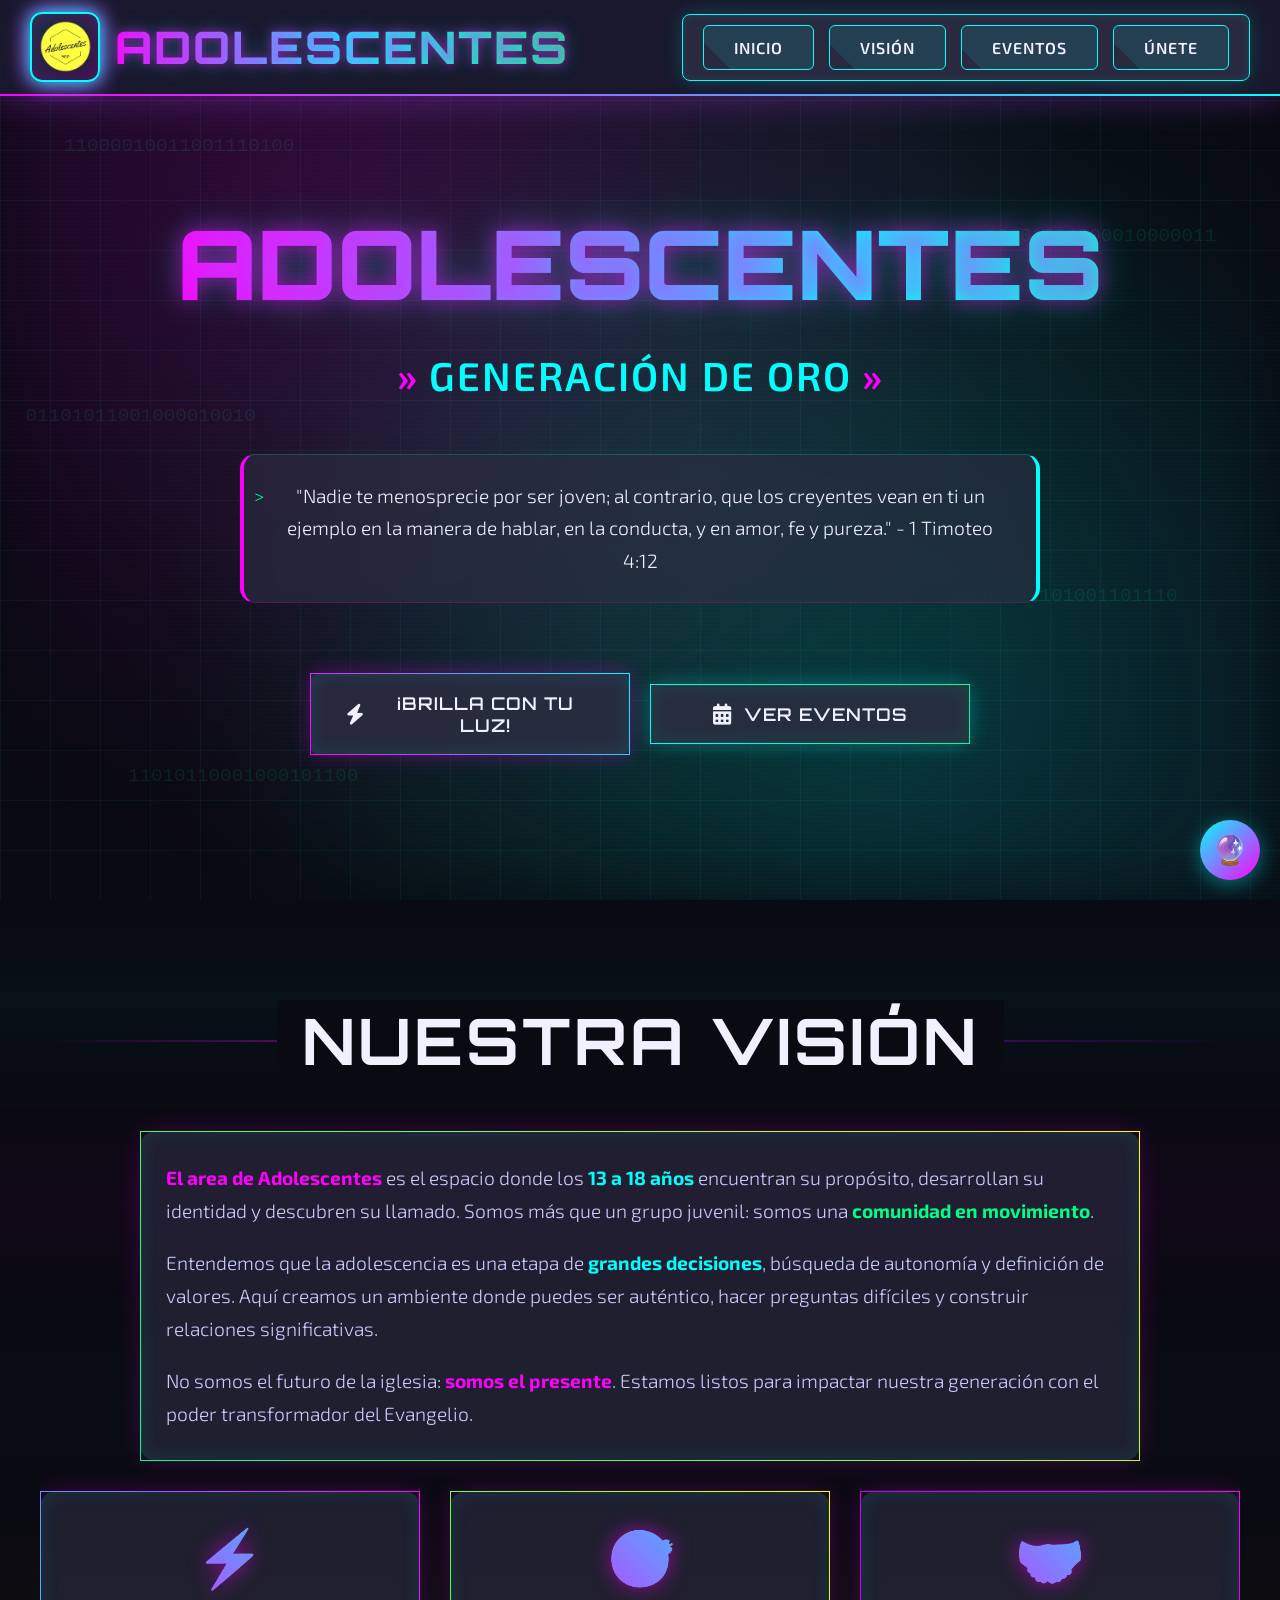
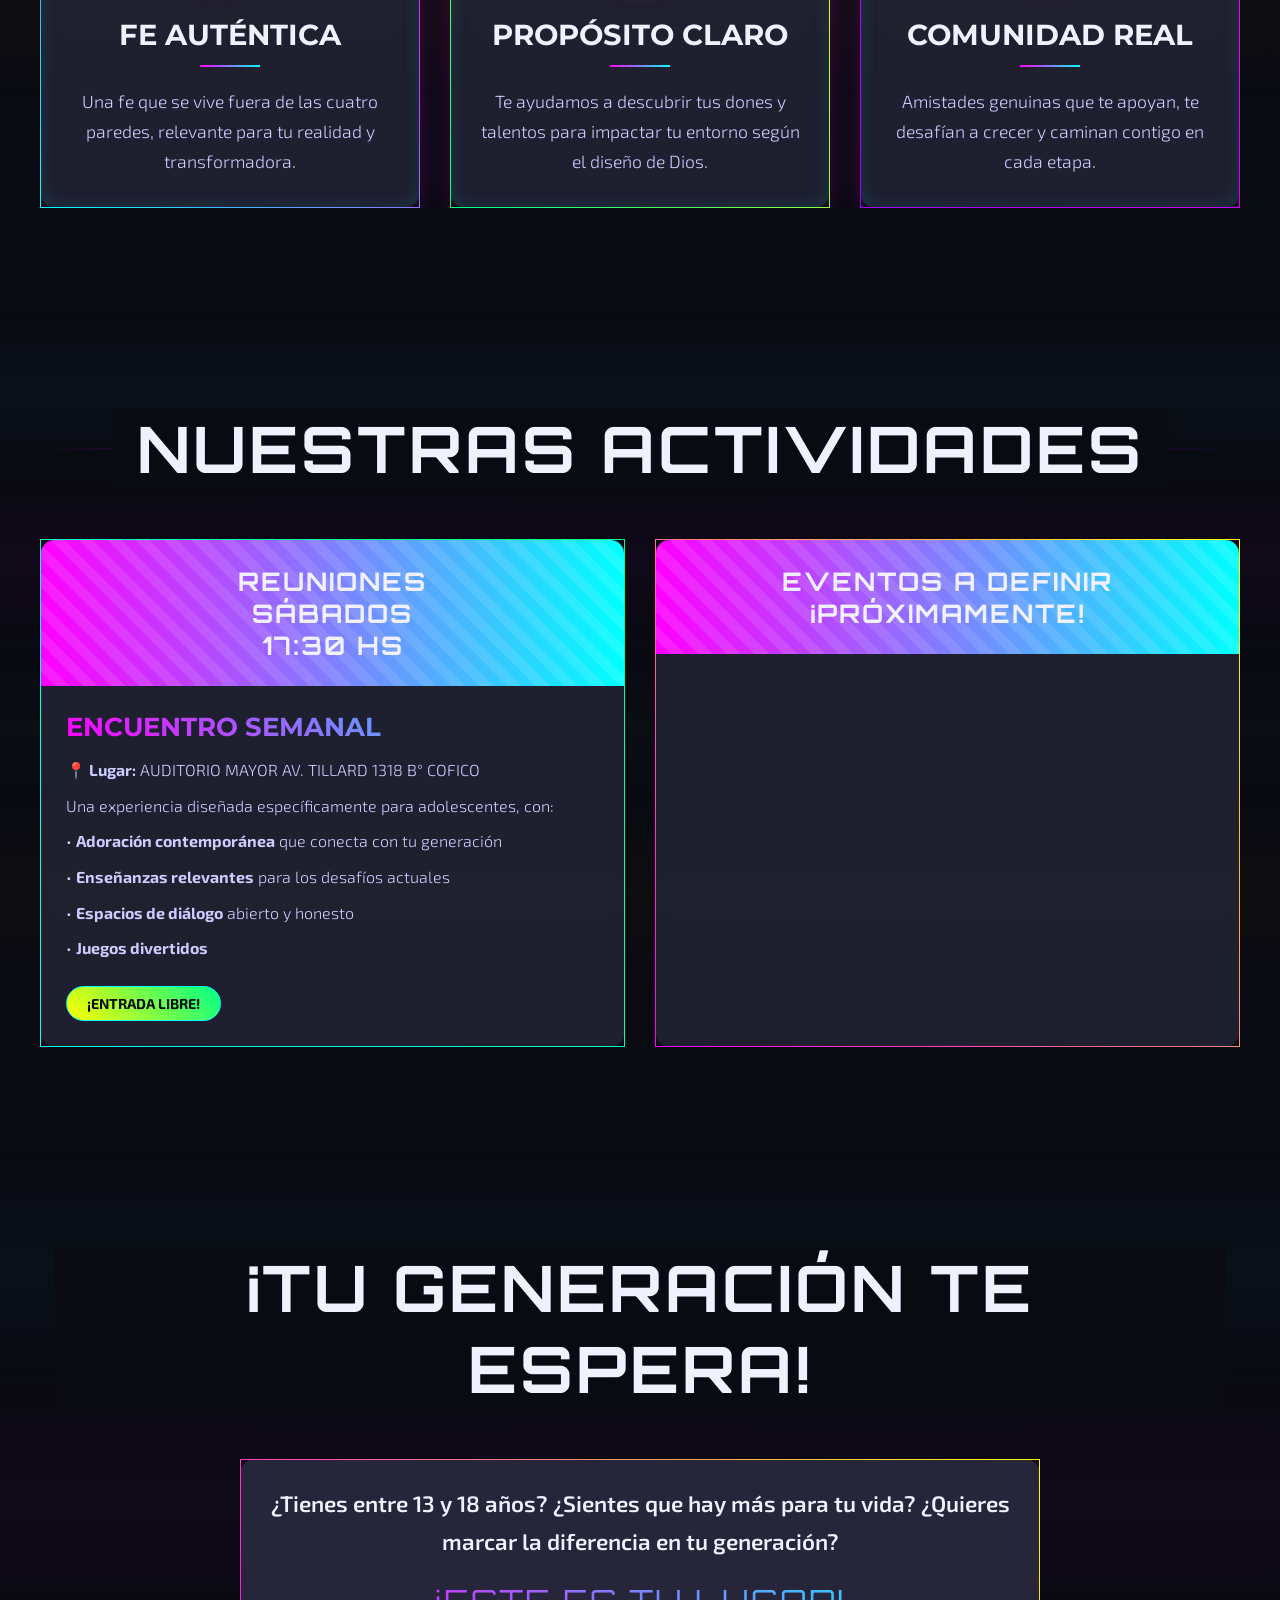
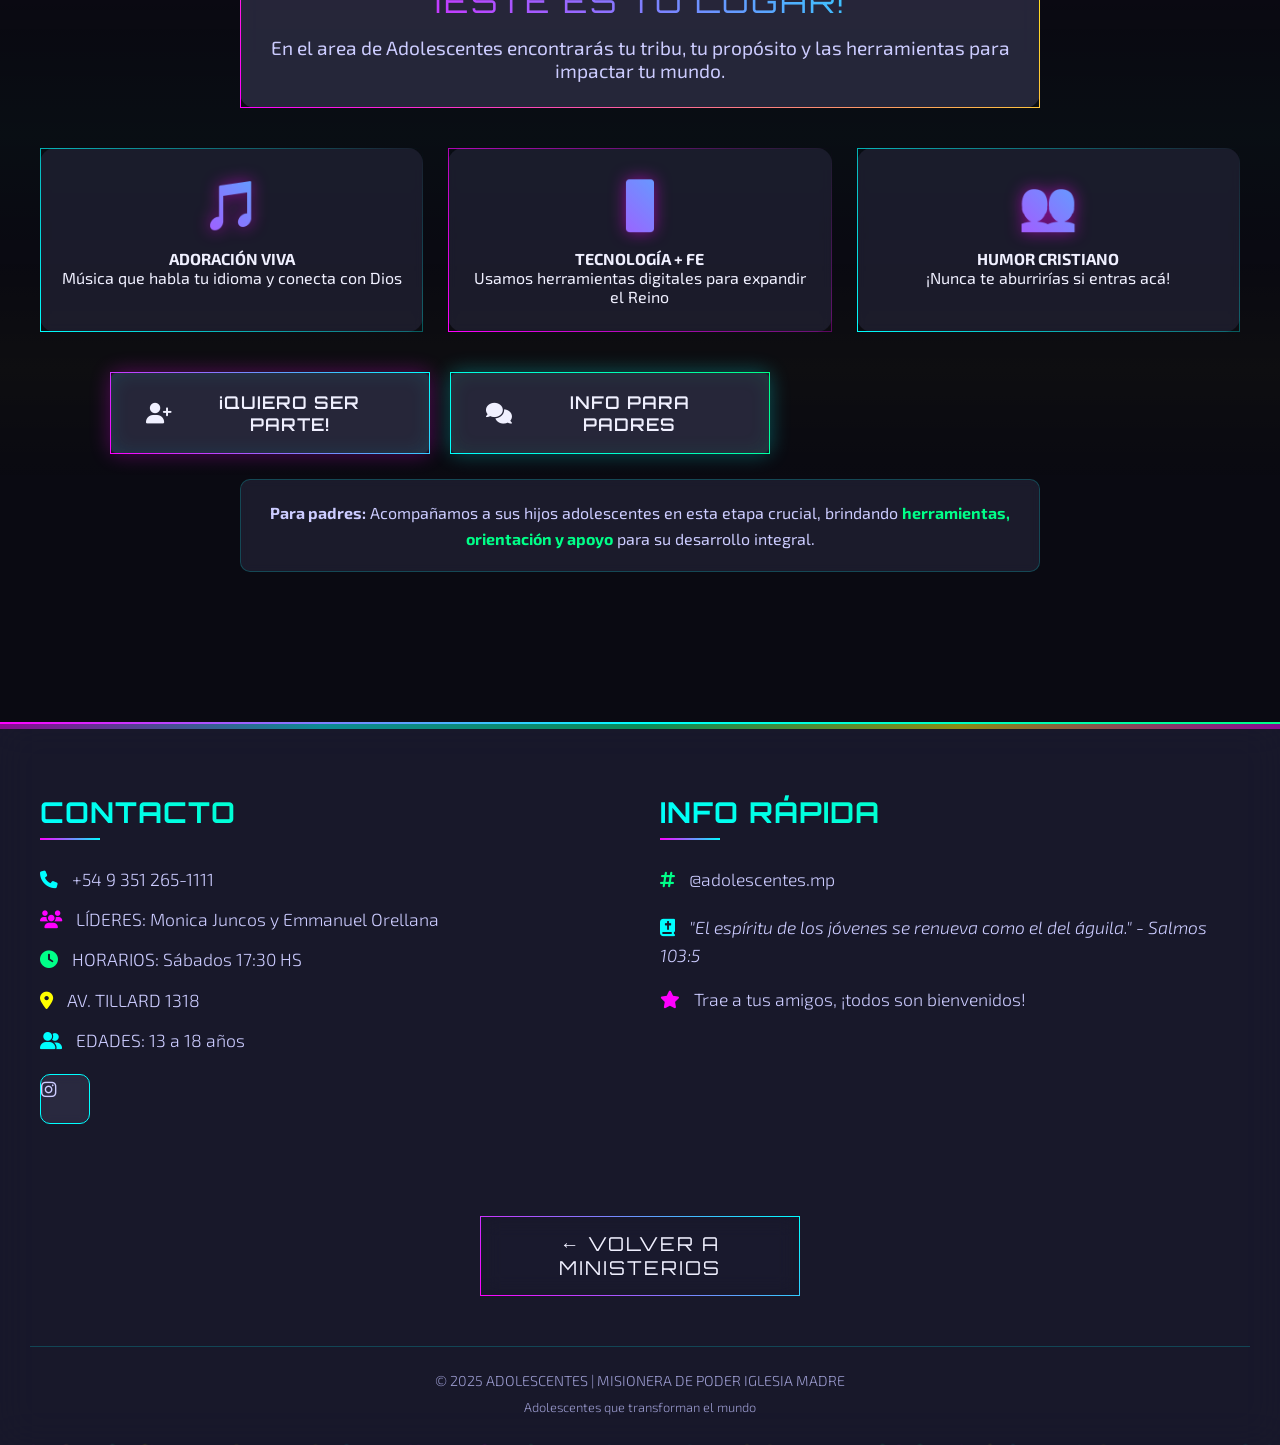
==== commit 79fd9e6d: "Actualizacion" ====
--- a/ministerios/ministerio-adolescentes.html
+++ b/ministerios/ministerio-adolescentes.html
@@ -1679,17 +1679,8 @@
                 
                 <div class="tech-card">
                     <div class="tech-date">
-                        <div>CAMPAMENTOS</div>
-                        <div>¡PRÓXIMO!</div>
-                    </div>
-                    <div class="tech-content">
-                        <h4>EXPERIENCIAS TRANSFORMADORAS</h4>
-                        <p><strong>🏕️ Campamento:</strong> A definir</p>
-                        <p>• <strong>2-3 días de desconexión total</strong></p>
-                        <p>• <strong>Deportes extremos y aventura</strong></p>
-                        <p>• <strong>Worship sessions under the stars</strong></p>
-                        <p>• <strong>Deep talks and real connections</strong></p>
-                        <span class="tech-tag">INSCRIPCIONES PRÓXIMAS</span>
+                        <div>EVENTOS A DEFINIR</div>
+                        <div>¡PRÓXIMAMENTE!</div>
                     </div>
                 </div>
             </div>
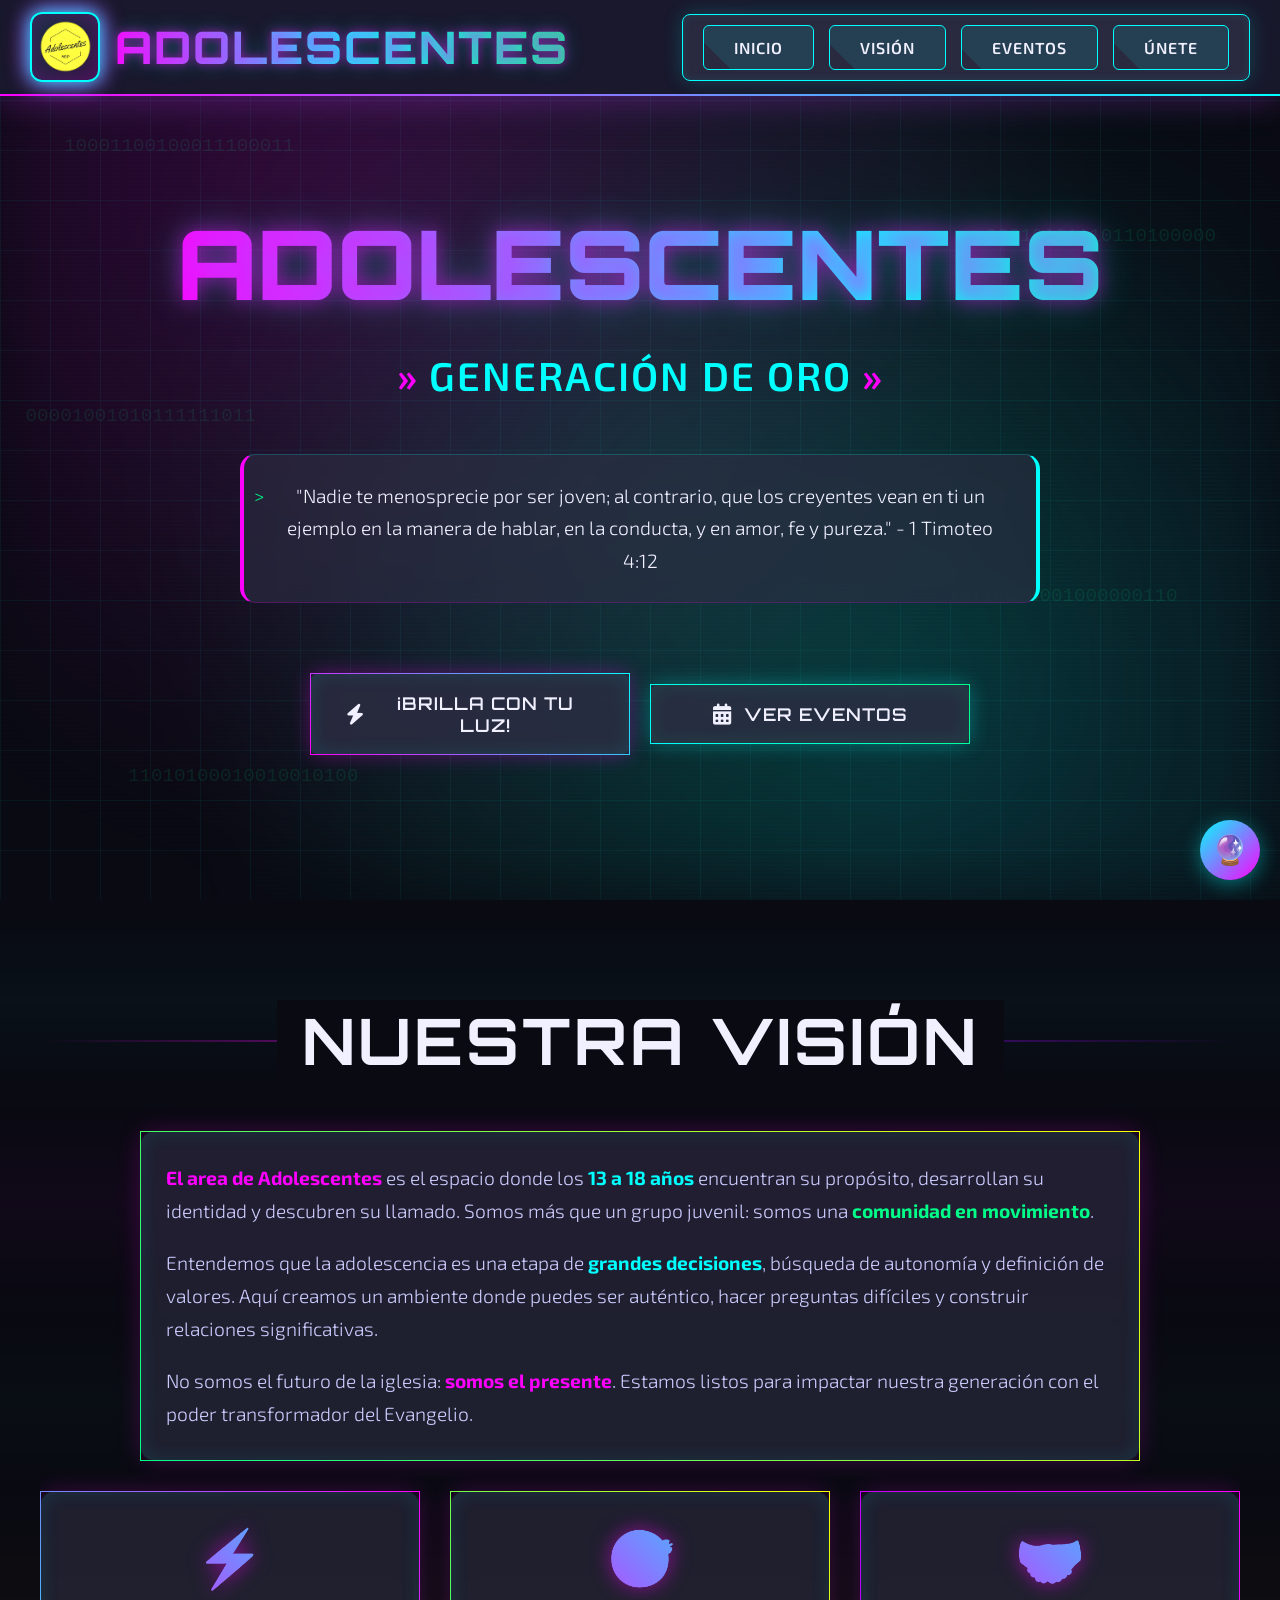
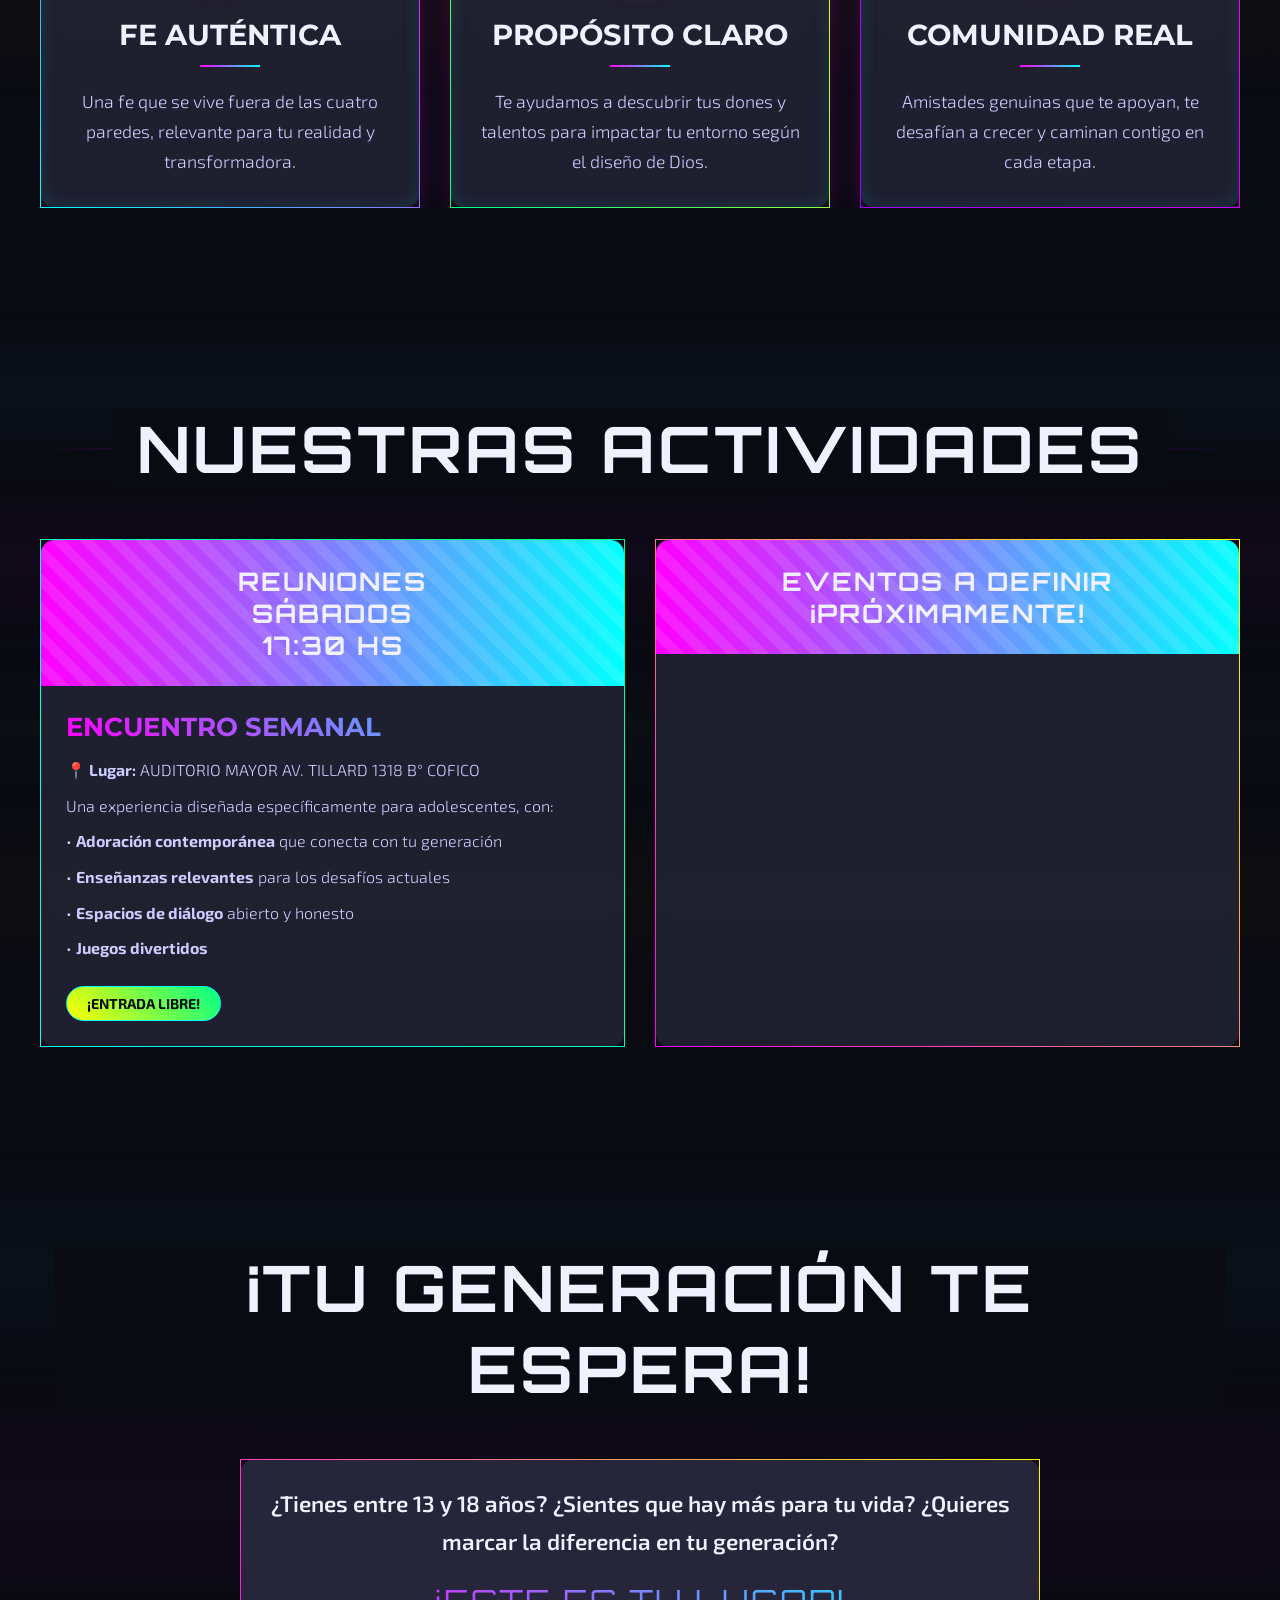
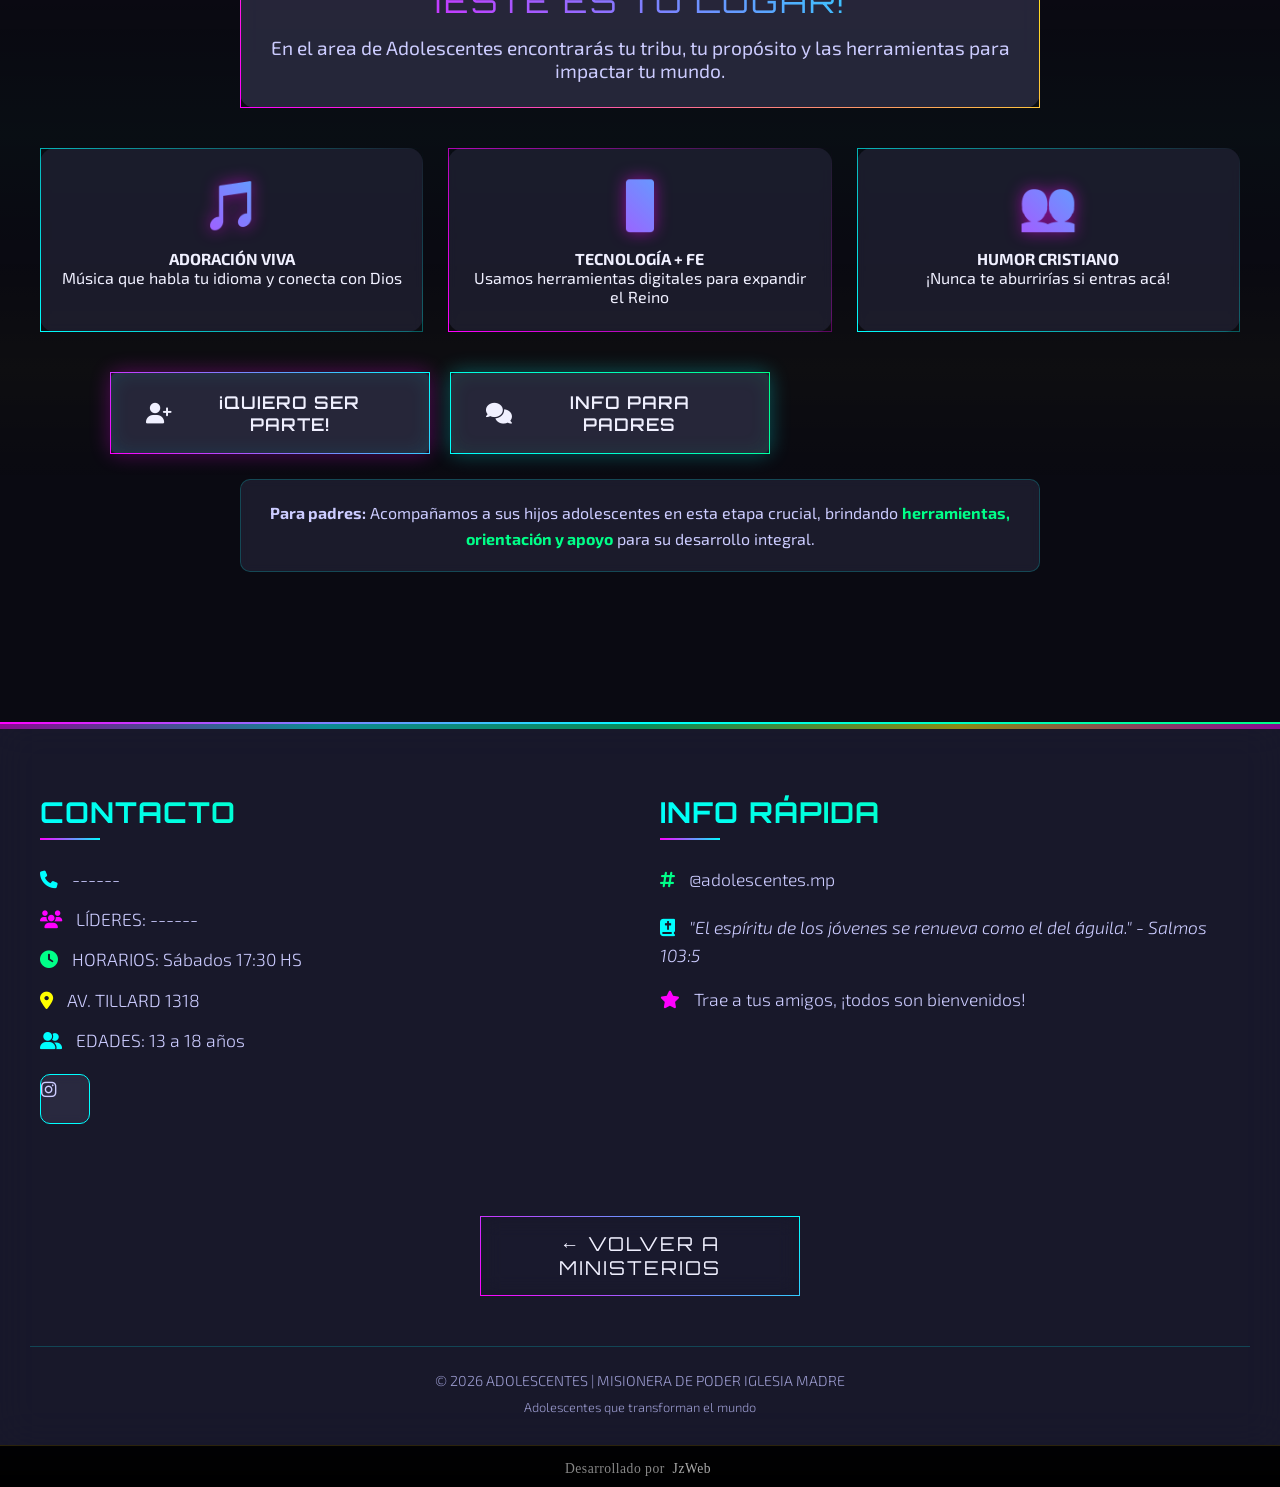
==== commit a88e148e: "Actualizacion definitiva" ====
--- a/ministerios/ministerio-adolescentes.html
+++ b/ministerios/ministerio-adolescentes.html
@@ -1506,6 +1506,78 @@
         .mobile-menu-btn:nth-child(3) { animation-delay: 0.3s; }
         .mobile-menu-btn:nth-child(4) { animation-delay: 0.4s; }
         .mobile-menu-btn:nth-child(5) { animation-delay: 0.5s; }
+
+        /* ================== CRÉDITO DEL DESARROLLADOR ================== */
+        .developer-credit {
+            text-align: center;
+            padding: 15px 0 10px;
+            background: linear-gradient(to top, rgba(0,0,0,0.95), rgba(0,0,0,0.8));
+            border-top: 1px solid rgba(212, 175, 55, 0.2);
+            font-size: 0.85rem;
+            letter-spacing: 0.5px;
+            position: relative;
+            z-index: 10;
+        }
+
+        .developer-credit p {
+            margin: 0;
+            color: #888;
+            font-family: 'Playfair Display', serif;
+            transition: color 0.3s ease;
+        }
+
+        .developer-credit a {
+            color: #aaa;
+            text-decoration: none;
+            font-weight: 500;
+            position: relative;
+            transition: all 0.3s ease;
+            padding: 2px 4px;
+        }
+
+        .developer-credit a::before {
+            content: '';
+            position: absolute;
+            bottom: -2px;
+            left: 0;
+            width: 0;
+            height: 1px;
+            background: linear-gradient(90deg, var(--gold), var(--gold-light));
+            transition: width 0.3s ease;
+        }
+
+        .developer-credit a:hover {
+            color: var(--gold-light);
+            text-shadow: 0 0 8px rgba(212, 175, 55, 0.3);
+        }
+
+        .developer-credit a:hover::before {
+            width: 100%;
+        }
+
+        /* Animación sutil al cargar */
+        @keyframes creditFadeIn {
+            from {
+                opacity: 0;
+                transform: translateY(10px);
+            }
+            to {
+                opacity: 1;
+                transform: translateY(0);
+            }
+        }
+
+        .developer-credit {
+            animation: creditFadeIn 0.8s ease 0.5s both;
+        }
+
+        /* Responsive */
+        @media (max-width: 768px) {
+            .developer-credit {
+                padding: 12px 0 8px;
+                font-size: 0.75rem;
+            }
+        }
     </style>
 </head>
 <body class="cyber-teen-page">
@@ -1752,8 +1824,8 @@
         <div class="footer-content-cyber">
             <div class="footer-column-cyber">
                 <h4>CONTACTO</h4>
-                <p><i class="fas fa-phone" style="color: var(--cyber-blue); margin-right: 10px;"></i> +54 9 351 265-1111</p>
-                <p><i class="fas fa-users" style="color: var(--cyber-pink); margin-right: 10px;"></i> LÍDERES: Monica Juncos y Emmanuel Orellana</p>
+                <p><i class="fas fa-phone" style="color: var(--cyber-blue); margin-right: 10px;"></i> ------</p>
+                <p><i class="fas fa-users" style="color: var(--cyber-pink); margin-right: 10px;"></i> LÍDERES: ------</p>
                 <p><i class="fas fa-clock" style="color: var(--cyber-green); margin-right: 10px;"></i> HORARIOS: Sábados 17:30 HS</p>
                 <p><i class="fas fa-map-marker-alt" style="color: var(--cyber-yellow); margin-right: 10px;"></i> AV. TILLARD 1318</p>
                 <p><i class="fas fa-user-friends" style="color: var(--cyber-blue); margin-right: 10px;"></i> EDADES: 13 a 18 años</p>
@@ -1779,10 +1851,15 @@
         </div>
         
         <div class="copyright-cyber">
-            <p>© 2025 ADOLESCENTES | MISIONERA DE PODER IGLESIA MADRE</p>
+            <p>© 2026 ADOLESCENTES | MISIONERA DE PODER IGLESIA MADRE</p>
             <p style="margin-top: 10px; font-size: 0.8rem; color: #9999CC;">Adolescentes que transforman el mundo</p>
         </div>
     </footer>
+
+    <!-- Crédito del desarrollador -->
+    <div class="developer-credit">
+        <p>Desarrollado por <a href="https://jzweb-digital.netlify.app/" target="_blank" rel="noopener noreferrer">JzWeb</a></p>
+    </div>
 
     <script>
         // JavaScript para efectos cyberpunk - CON MENÚ HAMBURGUESA
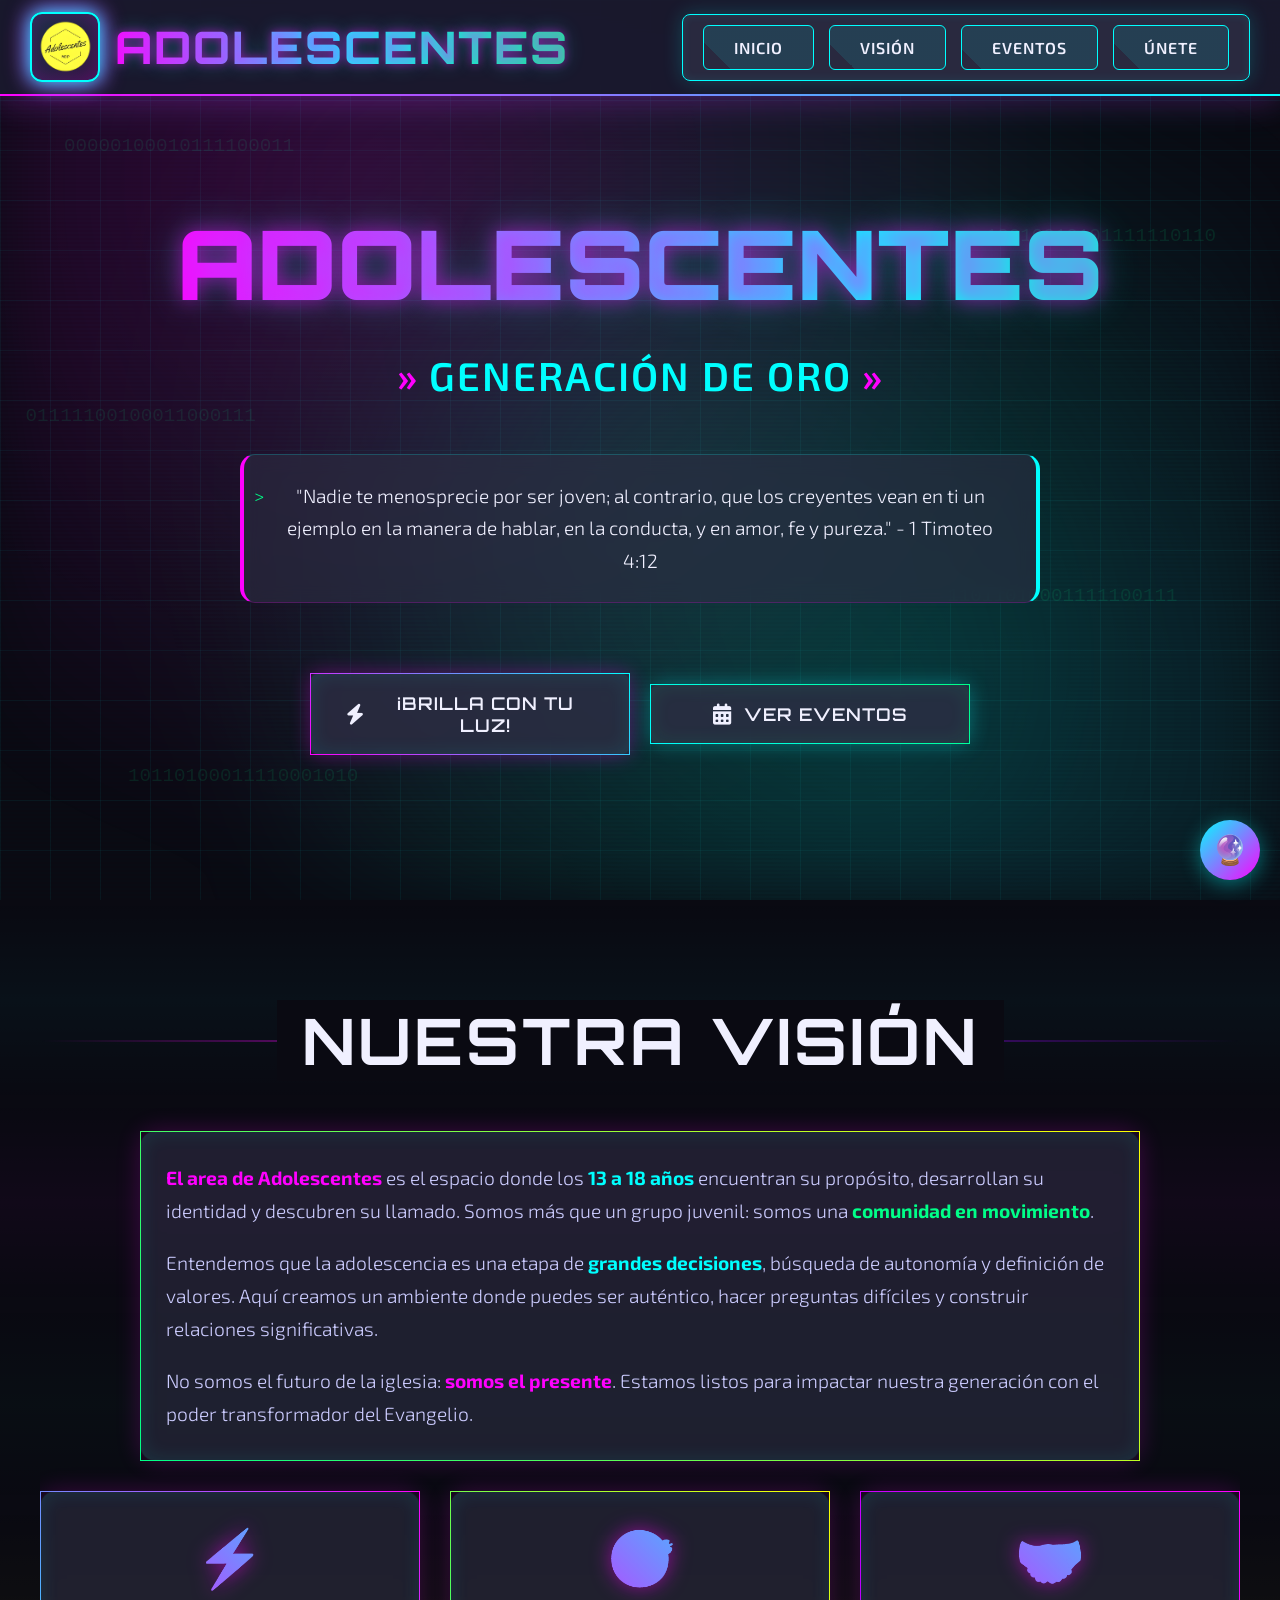
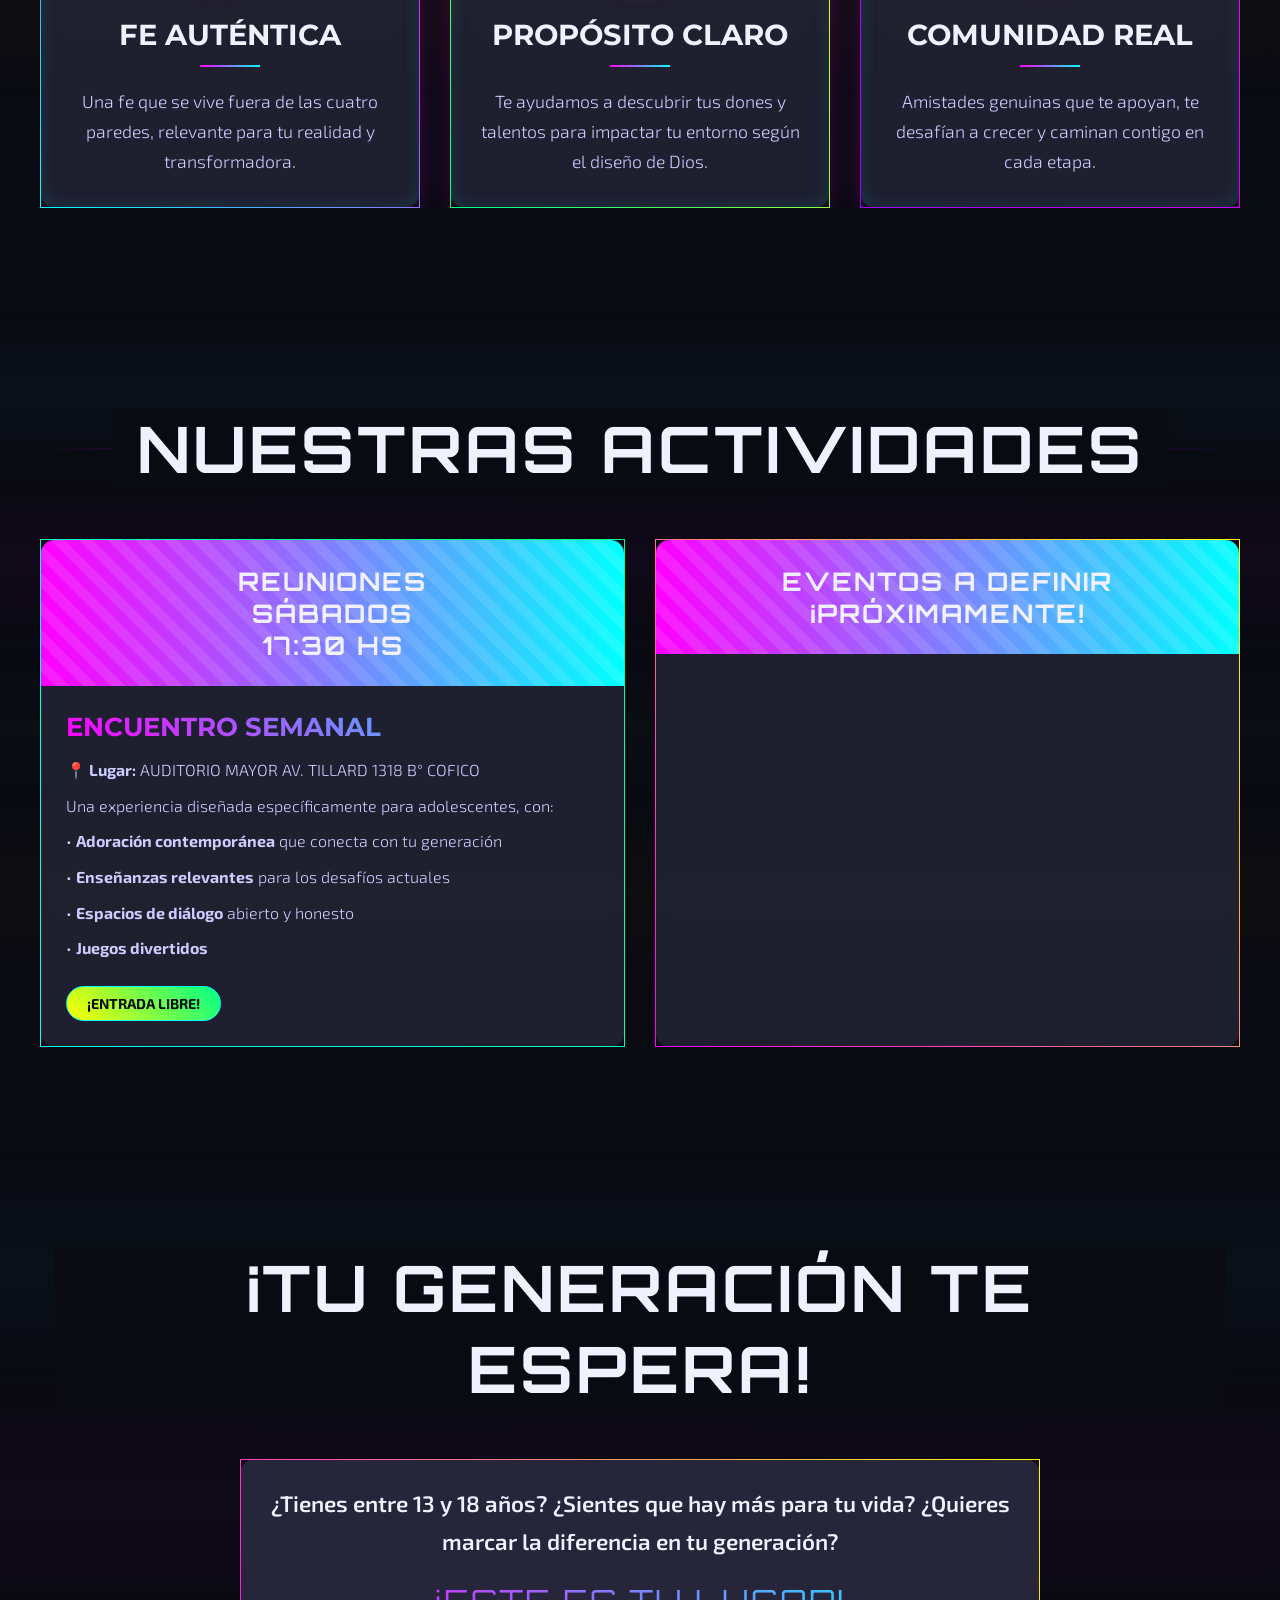
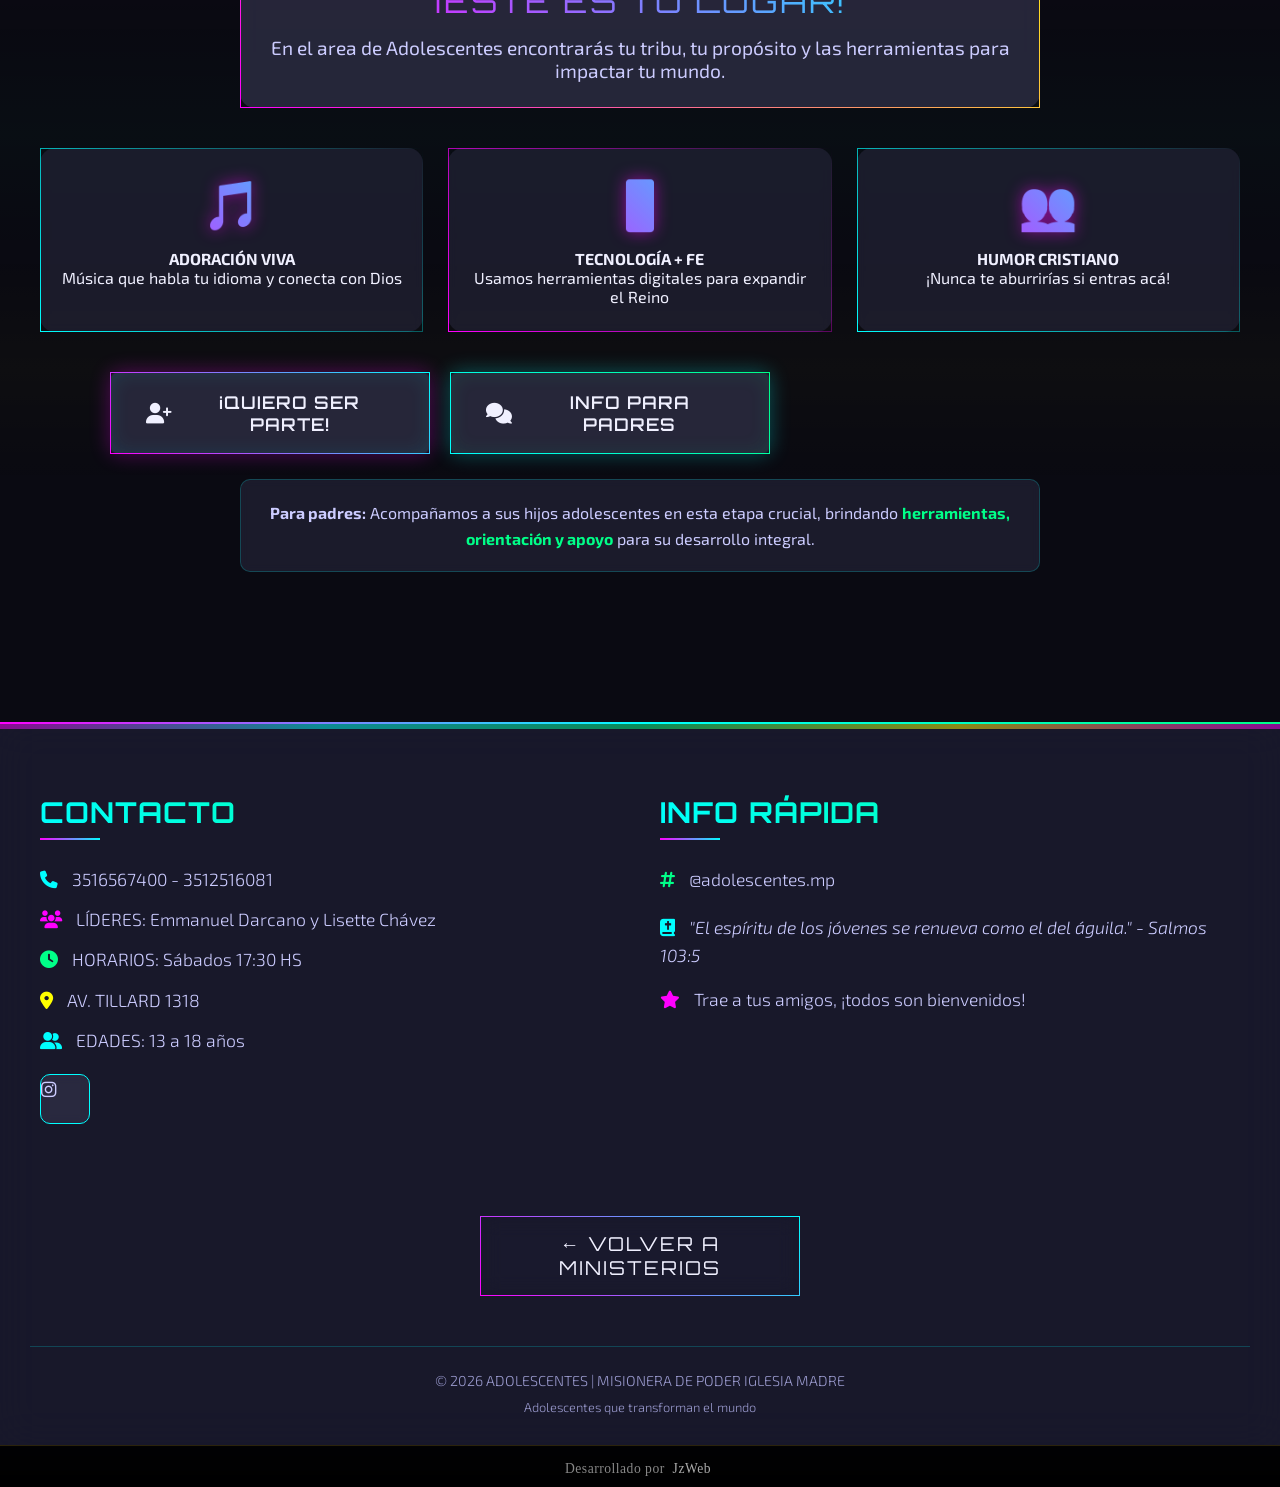
==== commit 7b78bf43: "Actualizacion adolescentes" ====
--- a/ministerios/ministerio-adolescentes.html
+++ b/ministerios/ministerio-adolescentes.html
@@ -1824,8 +1824,8 @@
         <div class="footer-content-cyber">
             <div class="footer-column-cyber">
                 <h4>CONTACTO</h4>
-                <p><i class="fas fa-phone" style="color: var(--cyber-blue); margin-right: 10px;"></i> ------</p>
-                <p><i class="fas fa-users" style="color: var(--cyber-pink); margin-right: 10px;"></i> LÍDERES: ------</p>
+                <p><i class="fas fa-phone" style="color: var(--cyber-blue); margin-right: 10px;"></i>  3516567400 - 3512516081</p>
+                <p><i class="fas fa-users" style="color: var(--cyber-pink); margin-right: 10px;"></i> LÍDERES: Emmanuel Darcano y Lisette Chávez</p>
                 <p><i class="fas fa-clock" style="color: var(--cyber-green); margin-right: 10px;"></i> HORARIOS: Sábados 17:30 HS</p>
                 <p><i class="fas fa-map-marker-alt" style="color: var(--cyber-yellow); margin-right: 10px;"></i> AV. TILLARD 1318</p>
                 <p><i class="fas fa-user-friends" style="color: var(--cyber-blue); margin-right: 10px;"></i> EDADES: 13 a 18 años</p>
